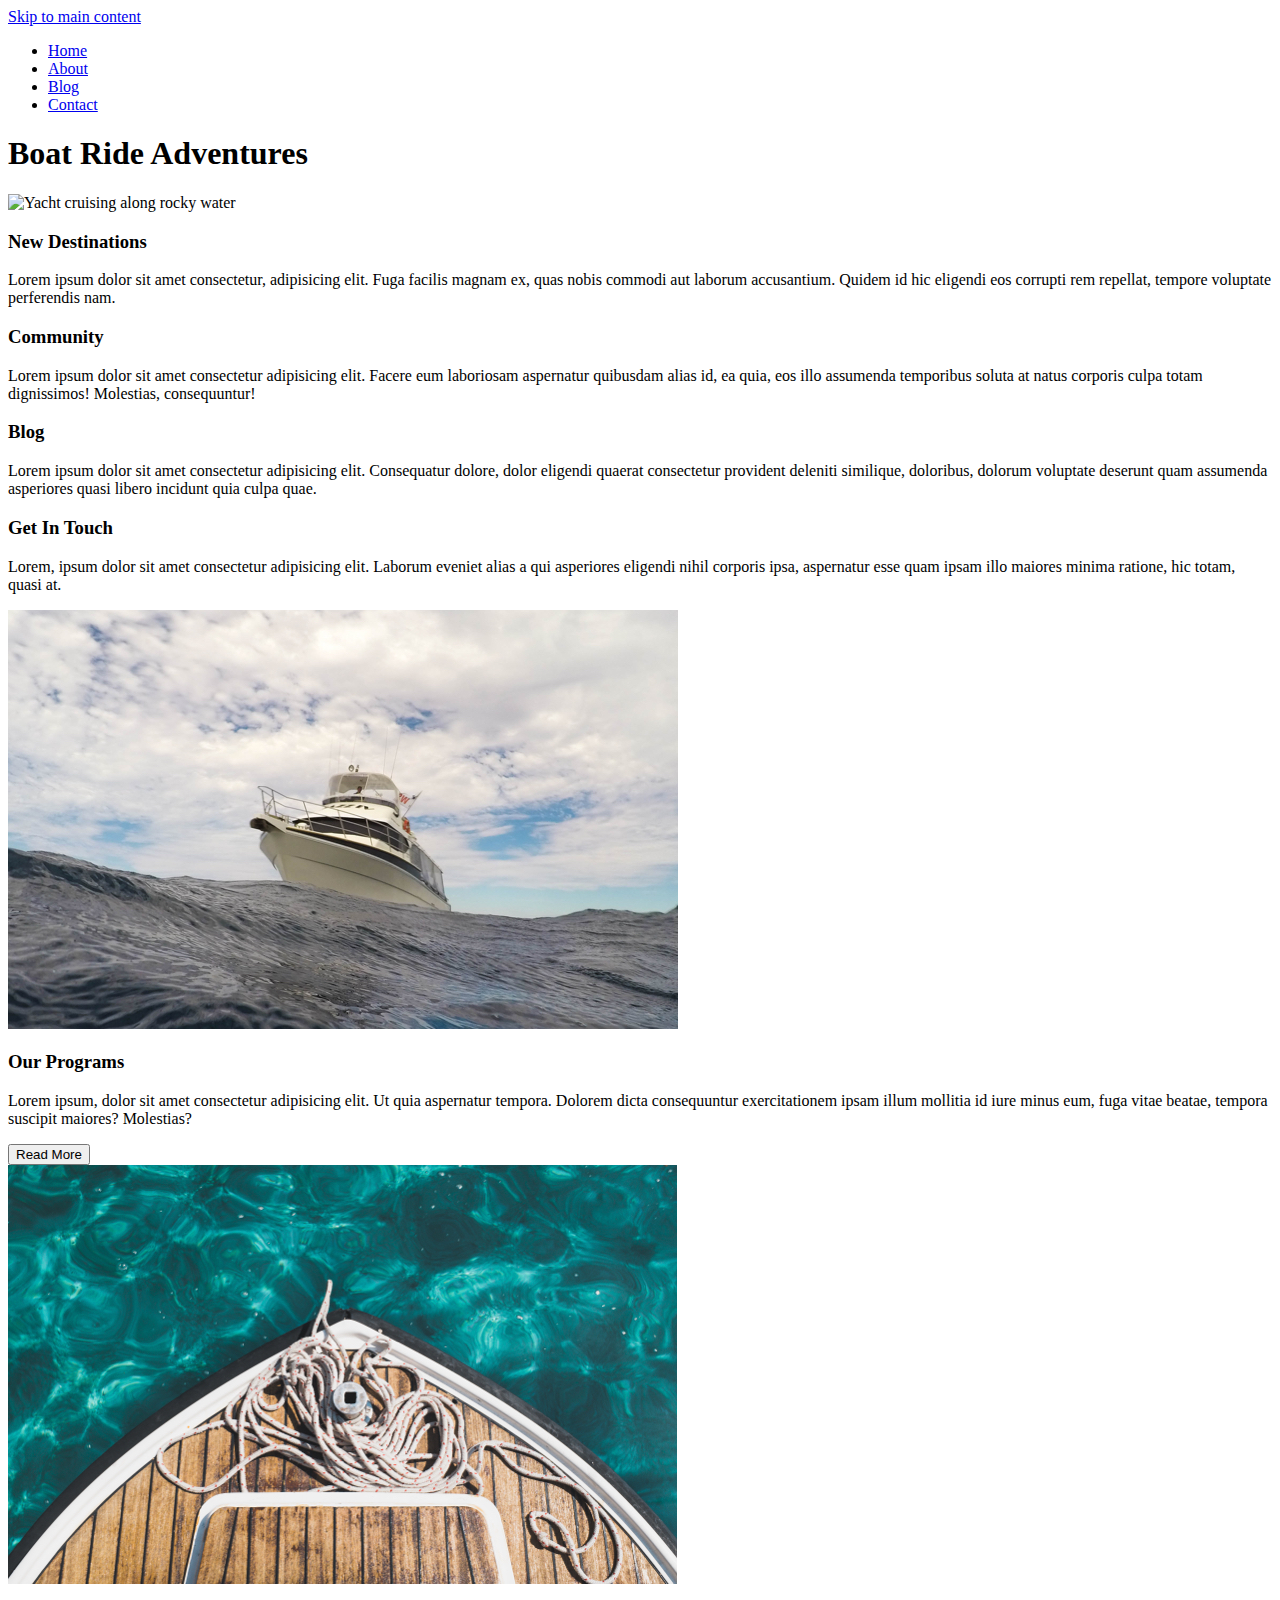
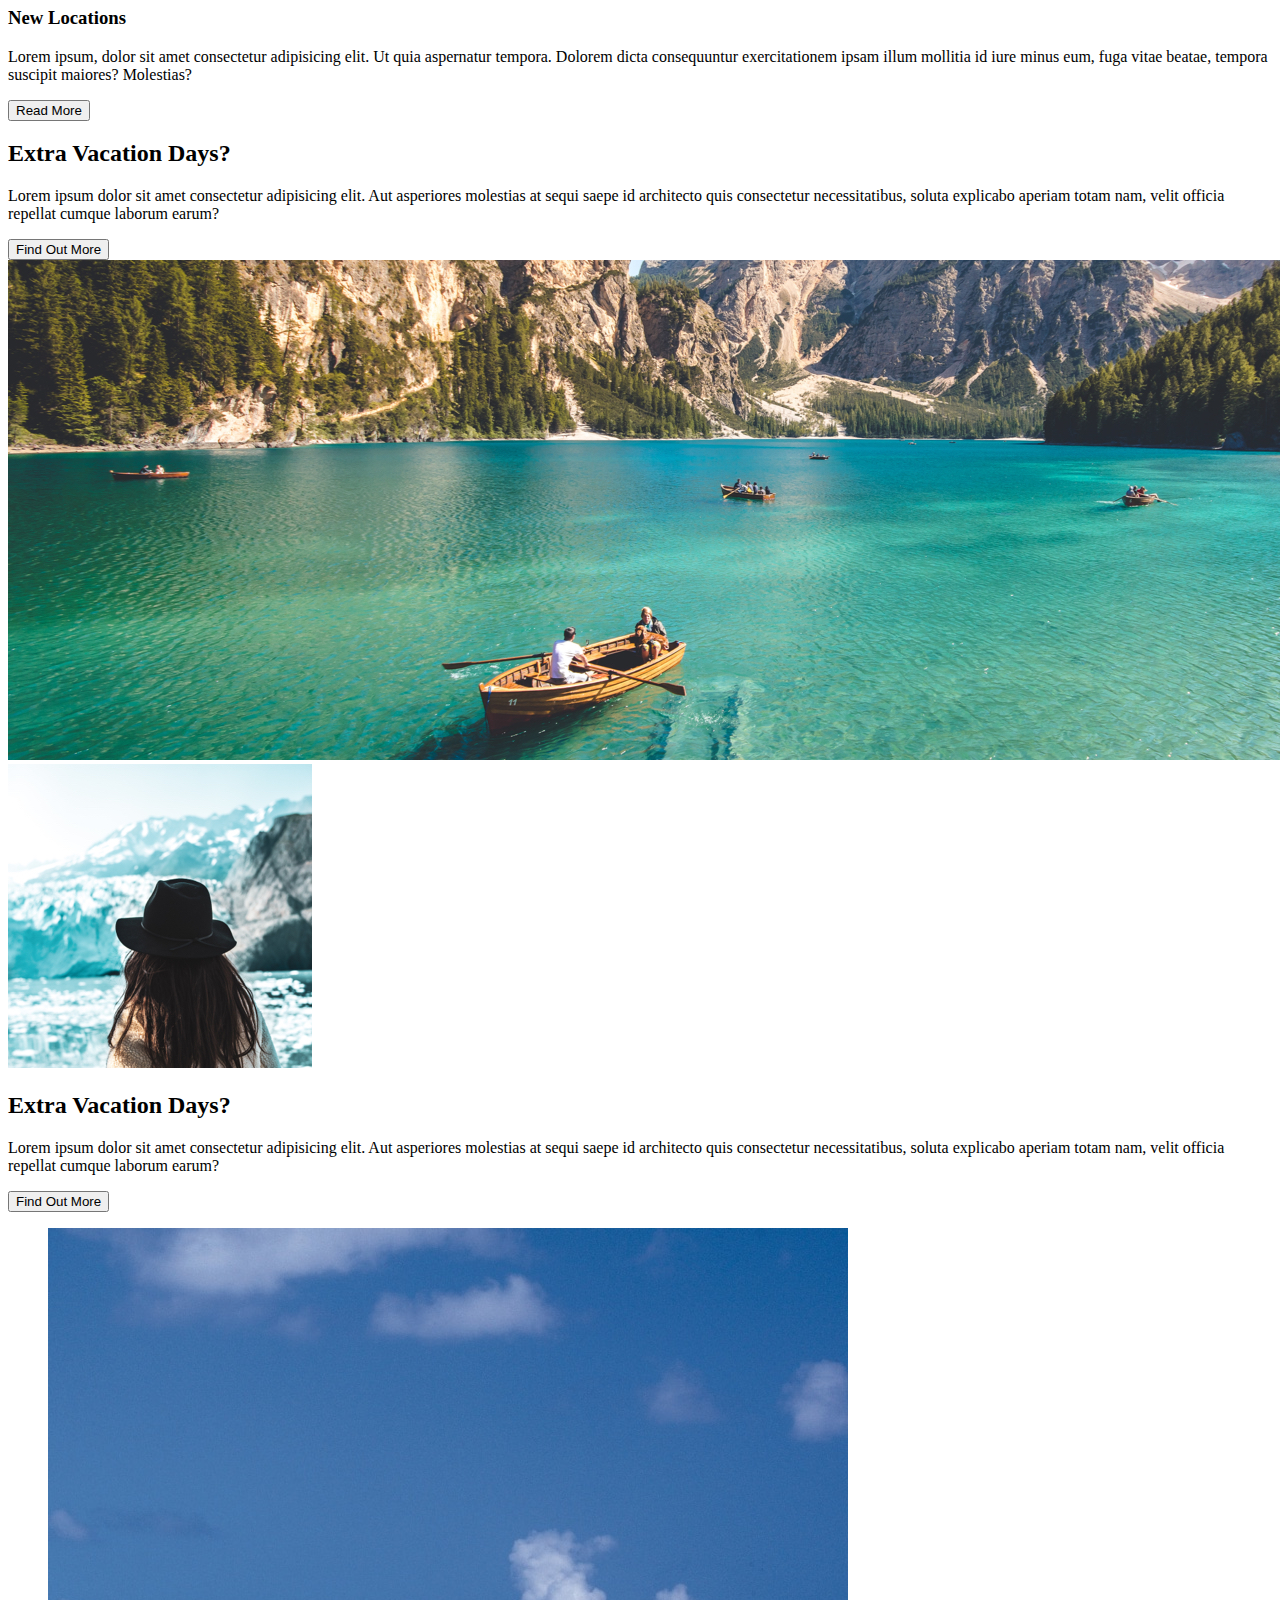
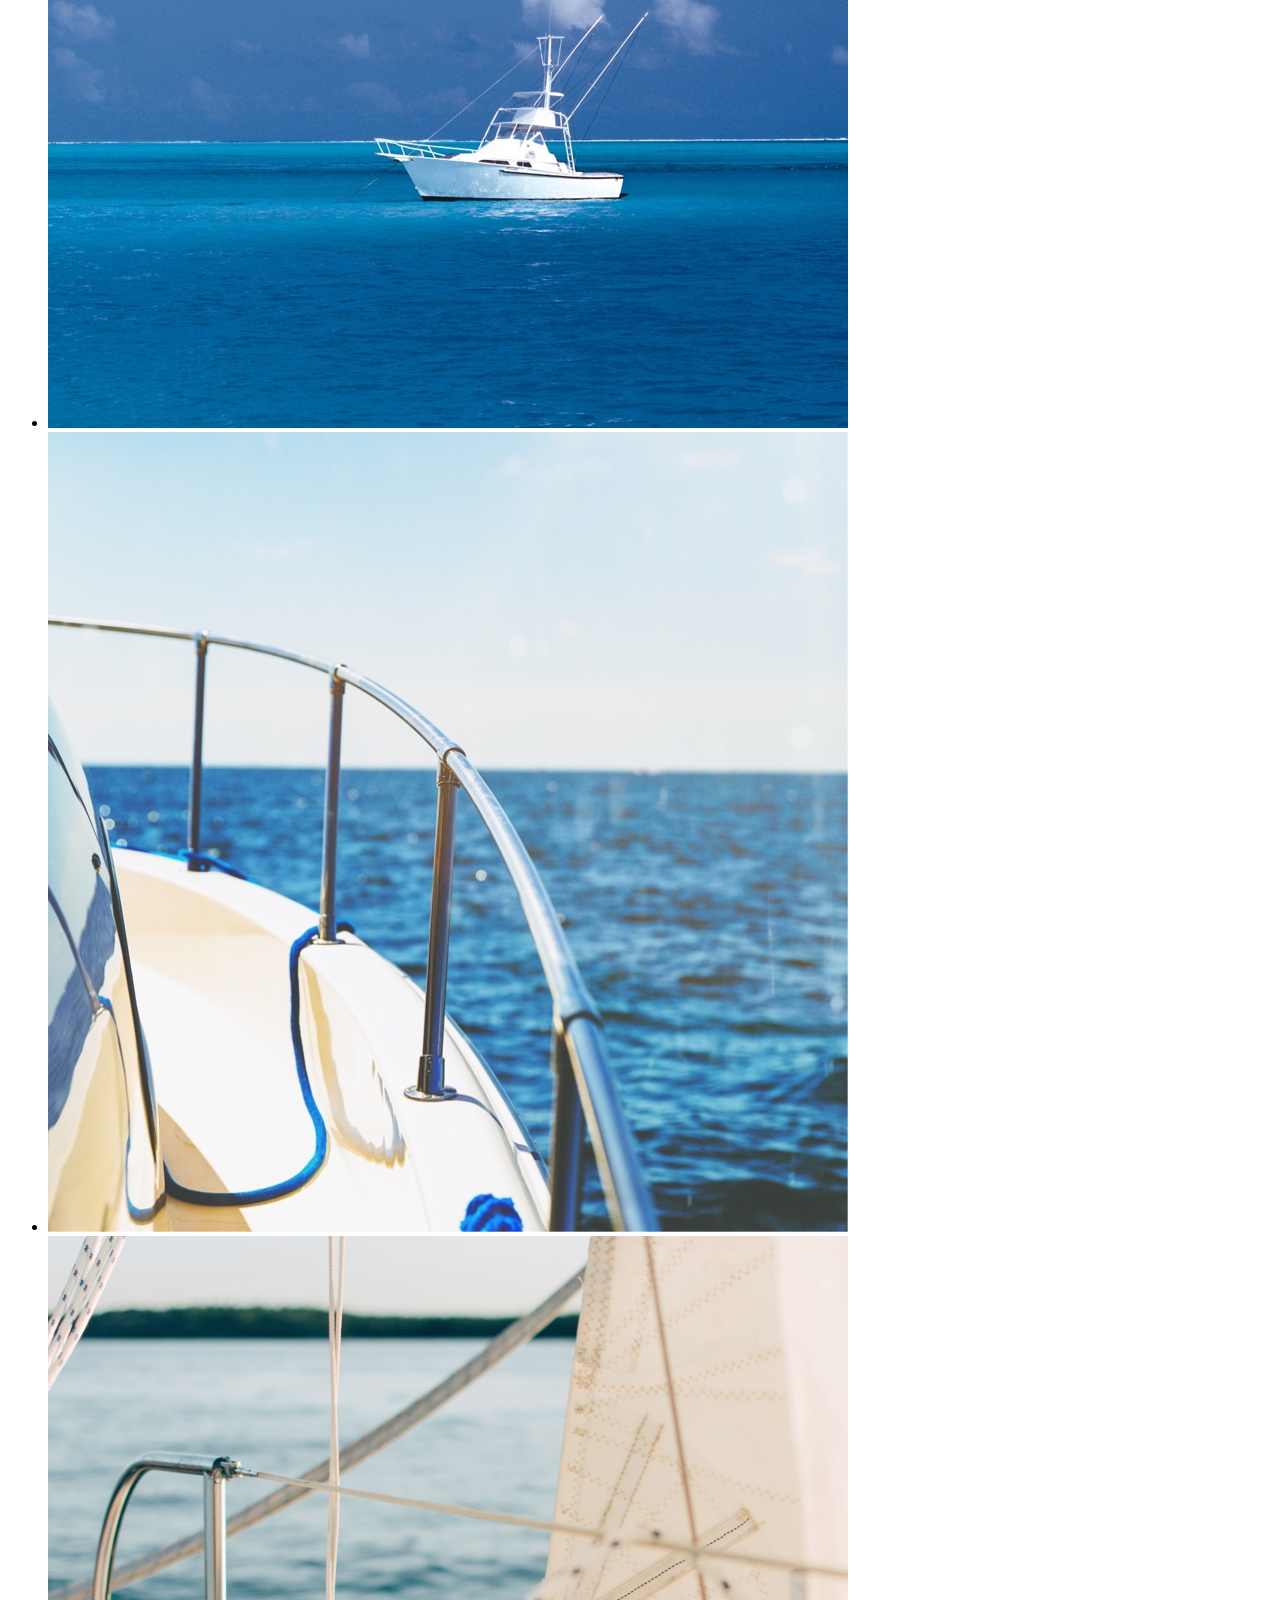
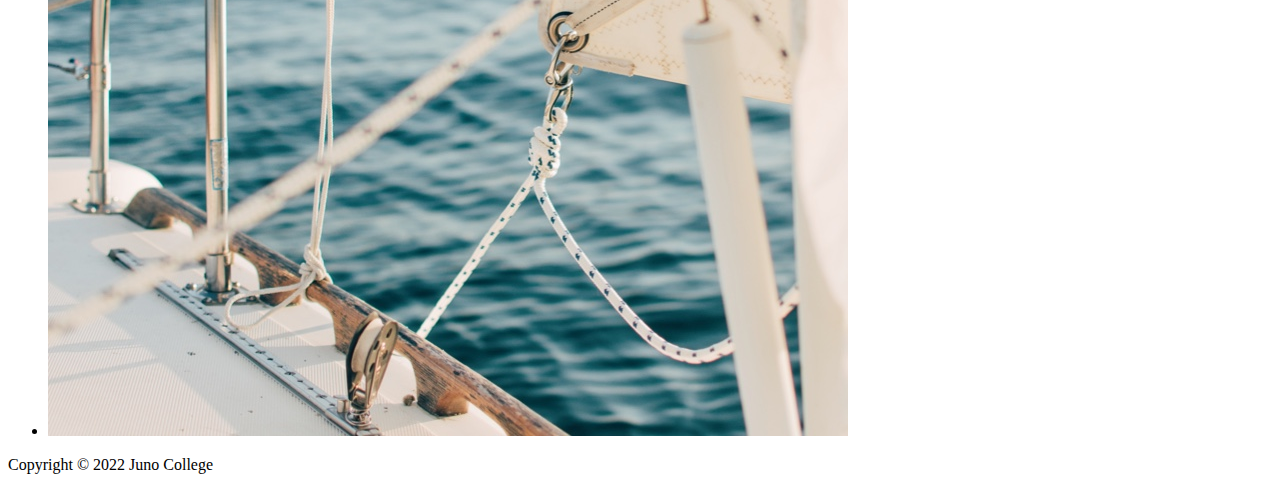
==== index.html @ 39c6e14c "filled out most of global partials" ====
<!DOCTYPE html>
<html lang="en">
<head>
    <meta charset="UTF-8">
    <meta http-equiv="X-UA-Compatible" content="IE=edge">
    <meta name="viewport" content="width=device-width, initial-scale=1.0">
    <title>Document</title>
    <link rel="stylesheet" href="styles/styles.css">
    <link rel="preconnect" href="https://fonts.googleapis.com">
    <link rel="preconnect" href="https://fonts.gstatic.com" crossorigin>
    <link href="https://fonts.googleapis.com/css2?family=IM+Fell+English:ital@0;1&family=Roboto:wght@400;700&display=swap"
        rel="stylesheet">
</head>
<body>

    <!-- Skip Link -->
    <a href="#main-content" class="skip-link">Skip to main content</a>
    
    <!-- Header Nav -->
    <header>
        <nav class="nav-bar">
            <ul>
                <li><a href="#">Home</a></li>
                <li><a href="#">About</a></li>
                <li><a href="#">Blog</a></li>
                <li><a href="#">Contact</a></li>
            </ul>
        </nav>

        <h1>Boat Ride Adventures</h1>

        <div class="yacht-img">
            <img src="./project-1-boat-ride-adventures/Boat-Ride-Adventures-final-assets/home-box-header.png"
            alt="Yacht cruising along rocky water">
        </div>
    </header>

    <main>
    <!-- Links Container -->
    <section class="links-container">
        <div class="text-container">
            <div class="text-1">
                <h3>New Destinations</h3>
                <p>Lorem ipsum dolor sit amet consectetur, adipisicing elit. Fuga facilis magnam ex, quas nobis commodi aut
                    laborum
                    accusantium. Quidem id hic eligendi eos corrupti rem repellat, tempore voluptate perferendis nam.</p>
            </div>

            <div class="text-2">
                <h3>Community</h3>
                <p>Lorem ipsum dolor sit amet consectetur adipisicing elit. Facere eum laboriosam aspernatur quibusdam alias
                    id, ea quia, eos illo assumenda temporibus soluta at natus corporis culpa totam dignissimos! Molestias,
                    consequuntur!</p>
            </div>

            <div class="text-3">
                <h3>Blog</h3>
                <p>Lorem ipsum dolor sit amet consectetur adipisicing elit. Consequatur dolore, dolor eligendi quaerat
                    consectetur provident deleniti similique, doloribus, dolorum voluptate deserunt quam assumenda
                    asperiores quasi libero incidunt quia culpa quae.</p>
            </div>

            <div class="text-4">
                <h3>Get In Touch</h3>
                <p>Lorem, ipsum dolor sit amet consectetur adipisicing elit. Laborum eveniet alias a qui asperiores eligendi
                    nihil corporis ipsa, aspernatur esse quam ipsam illo maiores minima ratione, hic totam, quasi at.</p>
            </div>

        </div> <!-- END .text-container-->
    </section> <!-- END .links-container -->

    <!-- Features Container -->
    <section class="features-container">
        <img src="./project-1-boat-ride-adventures/Boat-Ride-Adventures-final-assets/left-image.jpg" alt="Boat on water">

        <div class="programs-container">
            <h3>Our Programs</h3>
            <p>Lorem ipsum, dolor sit amet consectetur adipisicing elit. Ut quia aspernatur tempora. Dolorem dicta
                consequuntur exercitationem ipsam illum mollitia id iure minus eum, fuga vitae beatae, tempora suscipit
                maiores? Molestias?</p>
            <button>Read More</button>
        </div>

        <img src="./project-1-boat-ride-adventures/Boat-Ride-Adventures-final-assets/right-image.jpg"
        alt="Aerial view of the front of a boat on water with some rope">
        
        <div class="locations-container">
            <h3>New Locations</h3>
            <p>Lorem ipsum, dolor sit amet consectetur adipisicing elit. Ut quia aspernatur tempora. Dolorem dicta
                consequuntur
                exercitationem ipsam illum mollitia id iure minus eum, fuga vitae beatae, tempora suscipit maiores?
                Molestias?</p>
            <button>Read More</button>
        </div>
    </section> <!-- END .features-container -->

    <!-- Vacation Days/water boat -->
    <section class="vacation-container">
        <div class="text-container">
            <h2>Extra Vacation Days?</h2>
            <p>Lorem ipsum dolor sit amet consectetur adipisicing elit. Aut asperiores molestias at sequi saepe id
                architecto quis consectetur necessitatibus, soluta explicabo aperiam totam nam, velit officia repellat
                cumque laborum earum?</p>
            <button>Find Out More</button>
        </div>

        <img src="./project-1-boat-ride-adventures/Boat-Ride-Adventures-final-assets/banner.jpg"
        alt="People on rowboats on a sparkling cove">
    </section> <!-- END .vacation-container -->

    <!-- Win Trip/boat gallery -->
    <section class="win-trip-container">
        <img src="./project-1-boat-ride-adventures/Boat-Ride-Adventures-final-assets/small-box.jpg"
            alt="Person with long hair and a black hat faces the water">

        <div class="text-container">
            <h2>Extra Vacation Days?</h2>
            <p>Lorem ipsum dolor sit amet consectetur adipisicing elit. Aut asperiores molestias at sequi saepe id
                architecto quis consectetur necessitatibus, soluta explicabo aperiam totam nam, velit officia repellat
                cumque laborum earum?</p>
            <button>Find Out More</button>
        </div>

        <div class="boat-gallery">
            <ul>
                <li>
                    <img src="./project-1-boat-ride-adventures/Boat-Ride-Adventures-final-assets/home-image-3@2x.jpg"
                        alt="Boat in the middle of water">
                </li>
                <li>
                    <img src="./project-1-boat-ride-adventures/Boat-Ride-Adventures-final-assets/home-image-1@2x.jpg"
                        alt="Boat deck">
                </li>
                <li>
                    <img src="./project-1-boat-ride-adventures/Boat-Ride-Adventures-final-assets/home-image-2@2x.jpg"
                        alt="">
                </li>
            </ul>
        </div> <!-- END .boat-gallery -->
    </section> <!-- END .win-trip-container-->
    </main>
    
    <!-- Footer -->
    <footer>
        <p>Copyright &copy; 2022 Juno College</p>
    </footer>

</body>
</html>
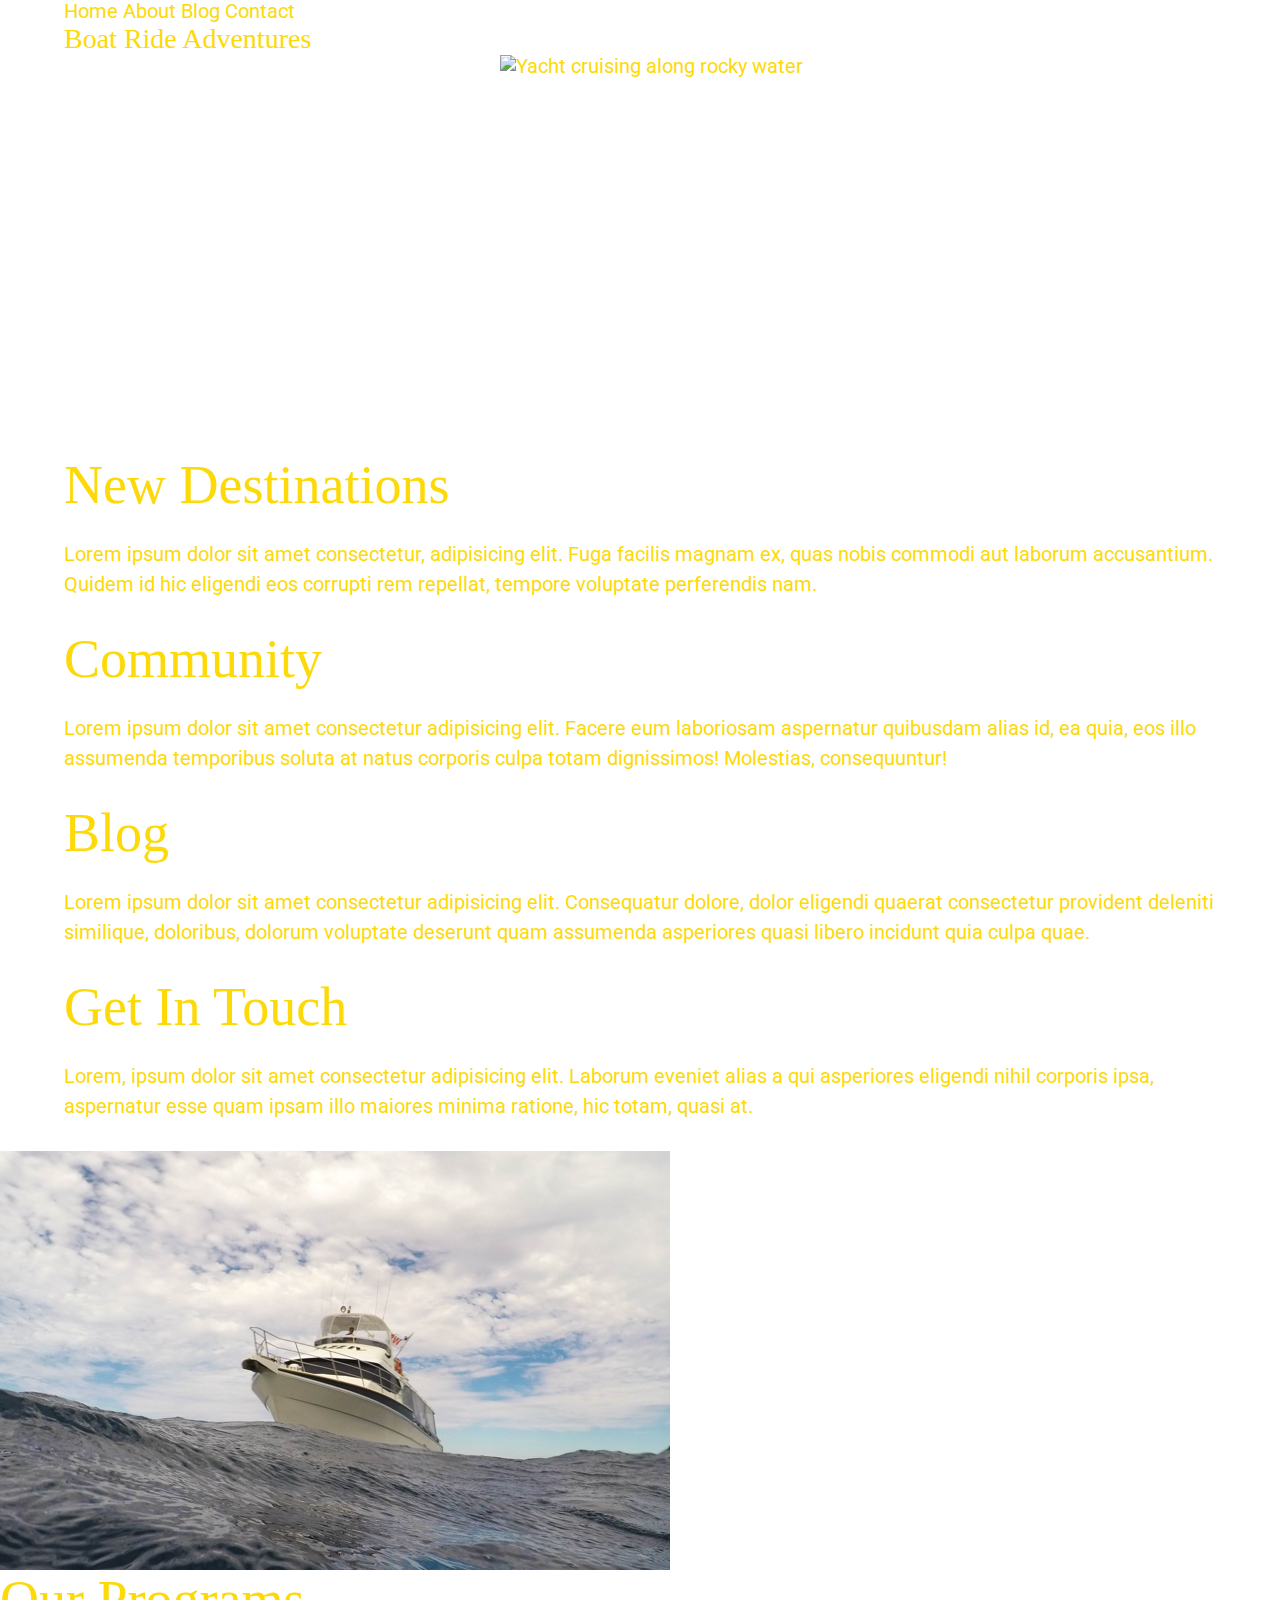
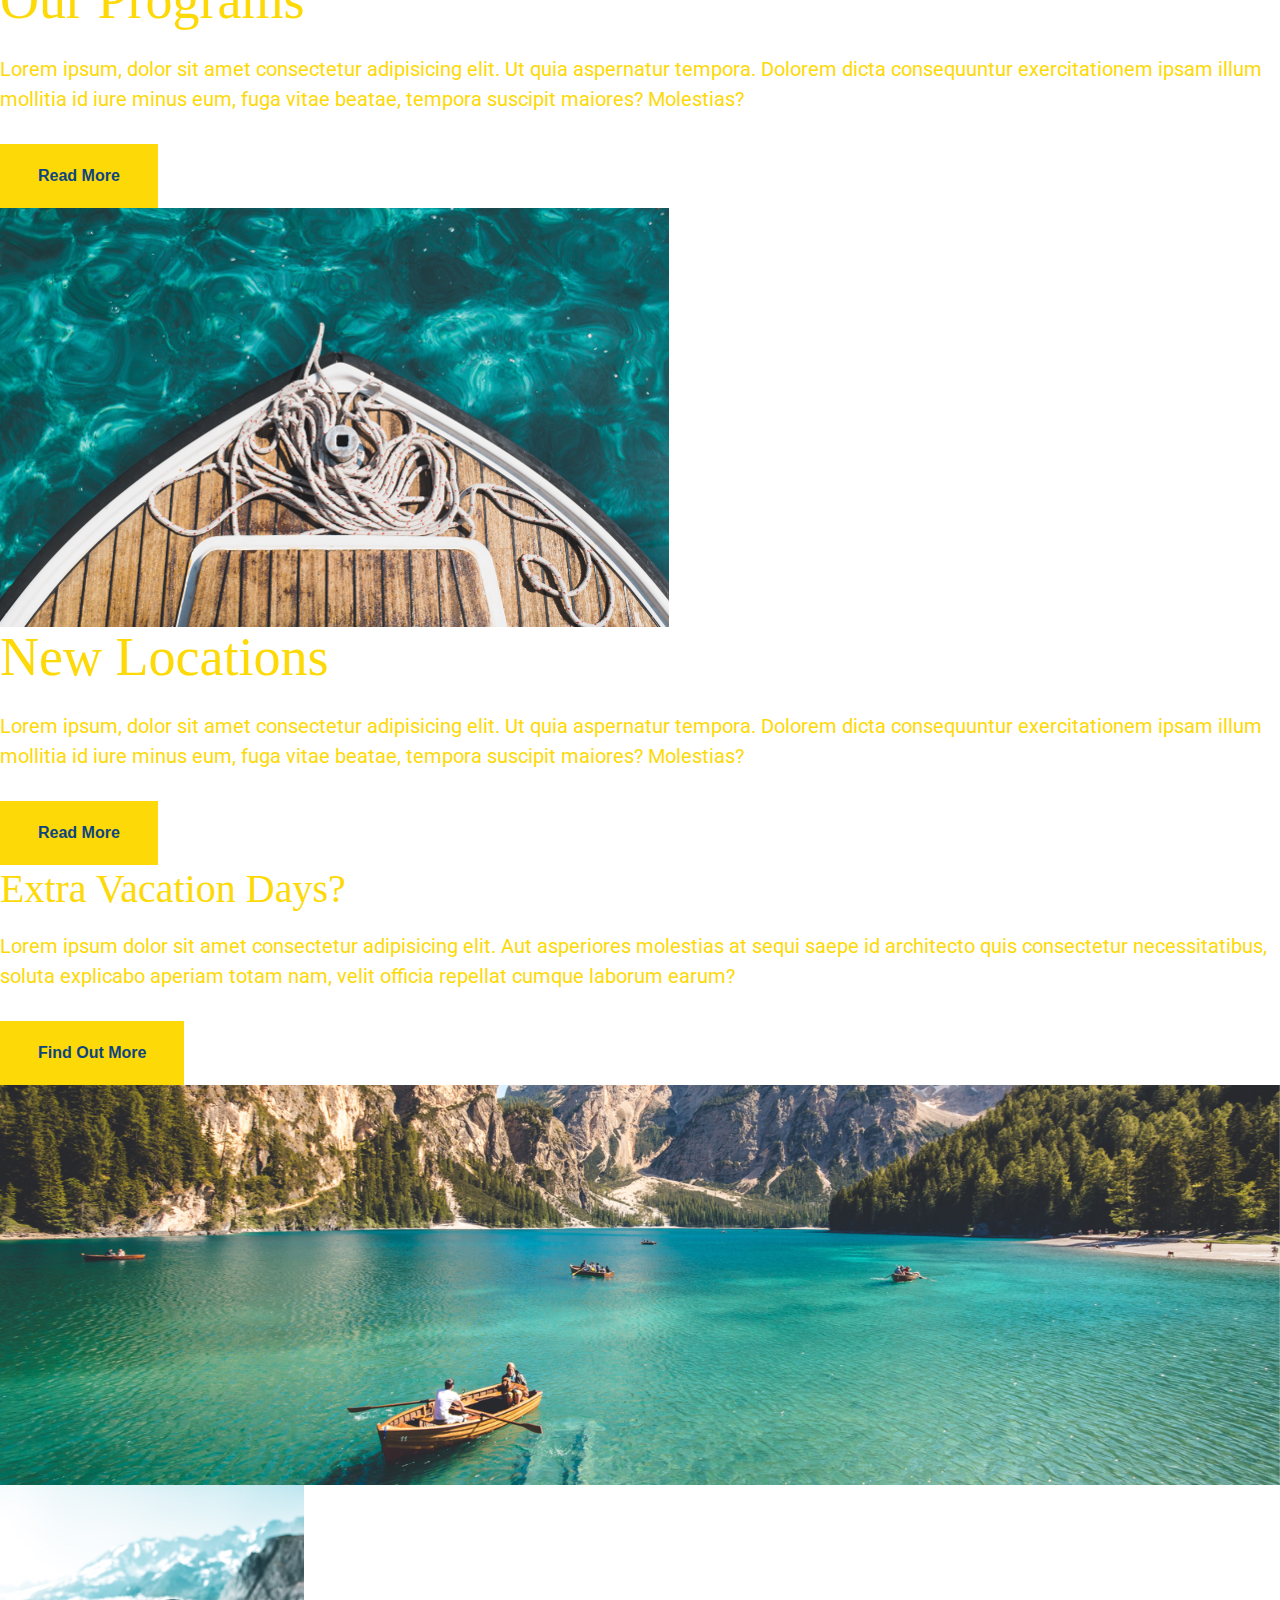
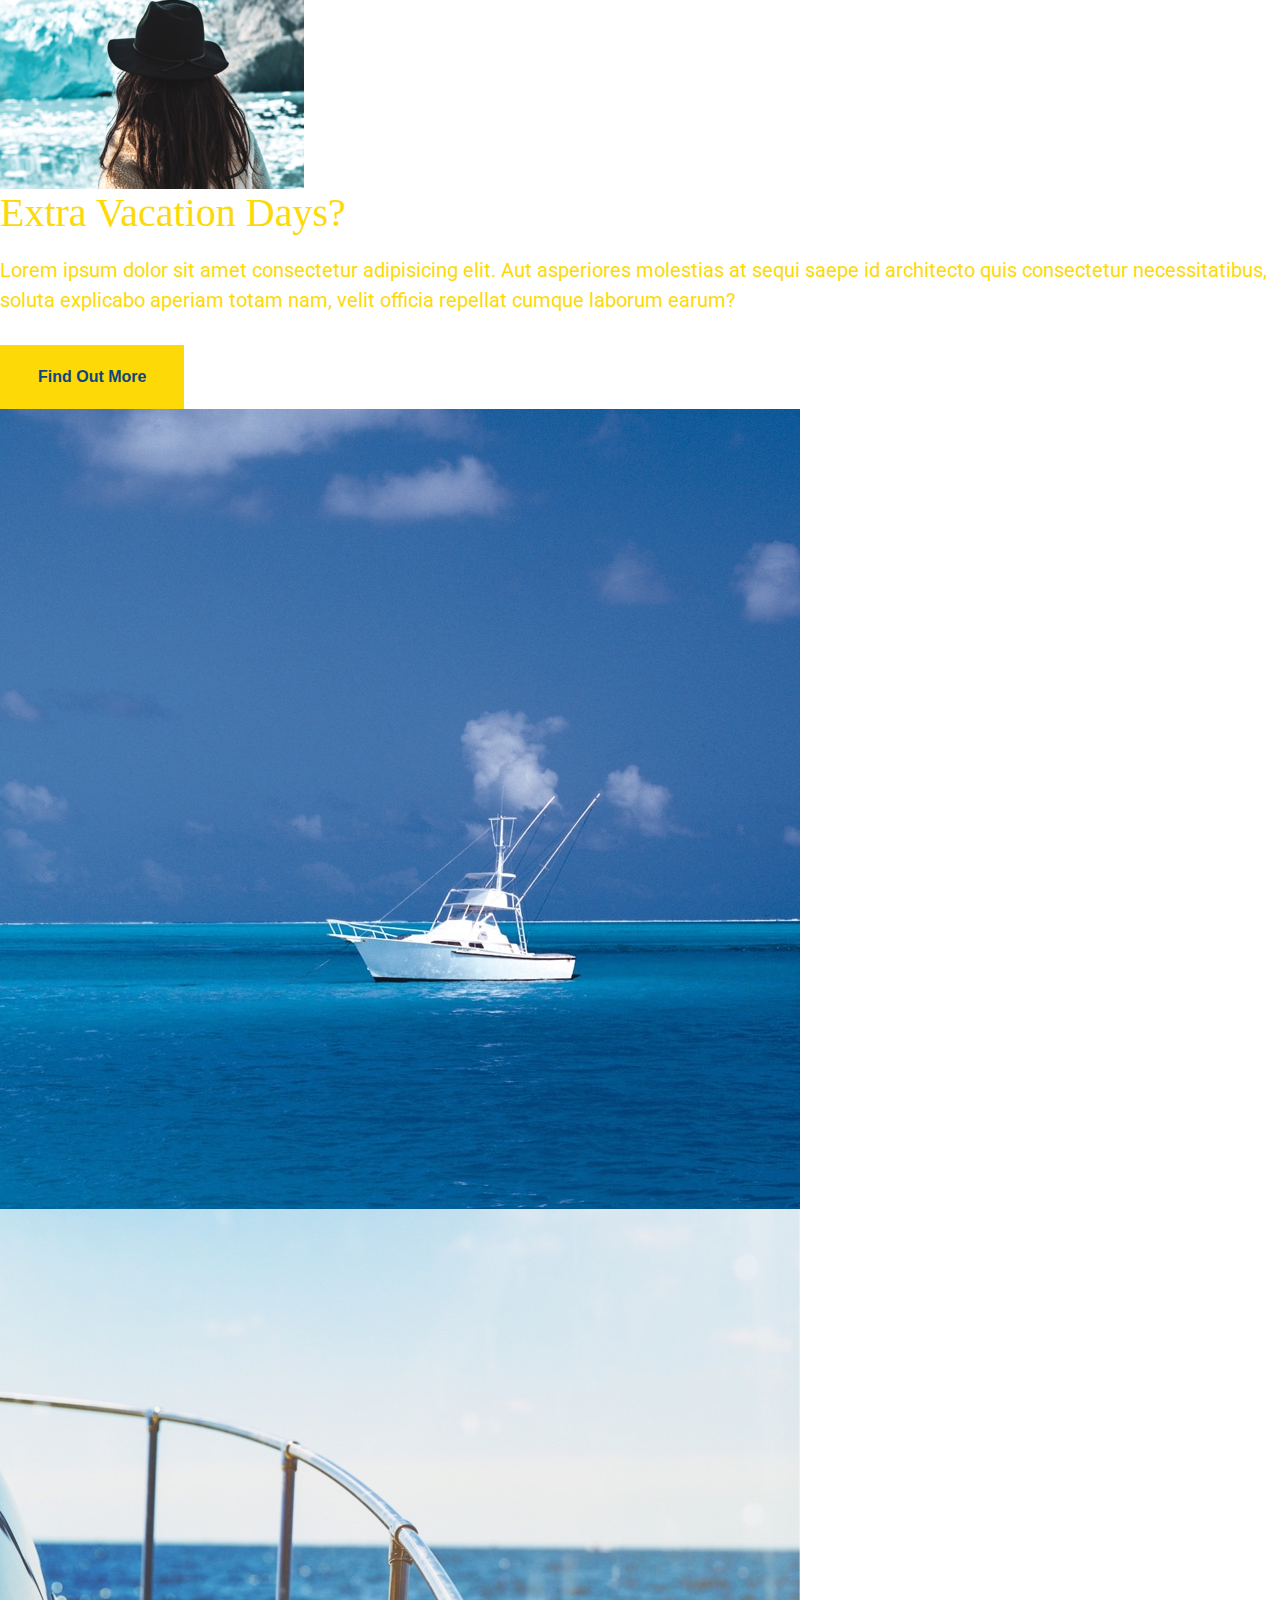
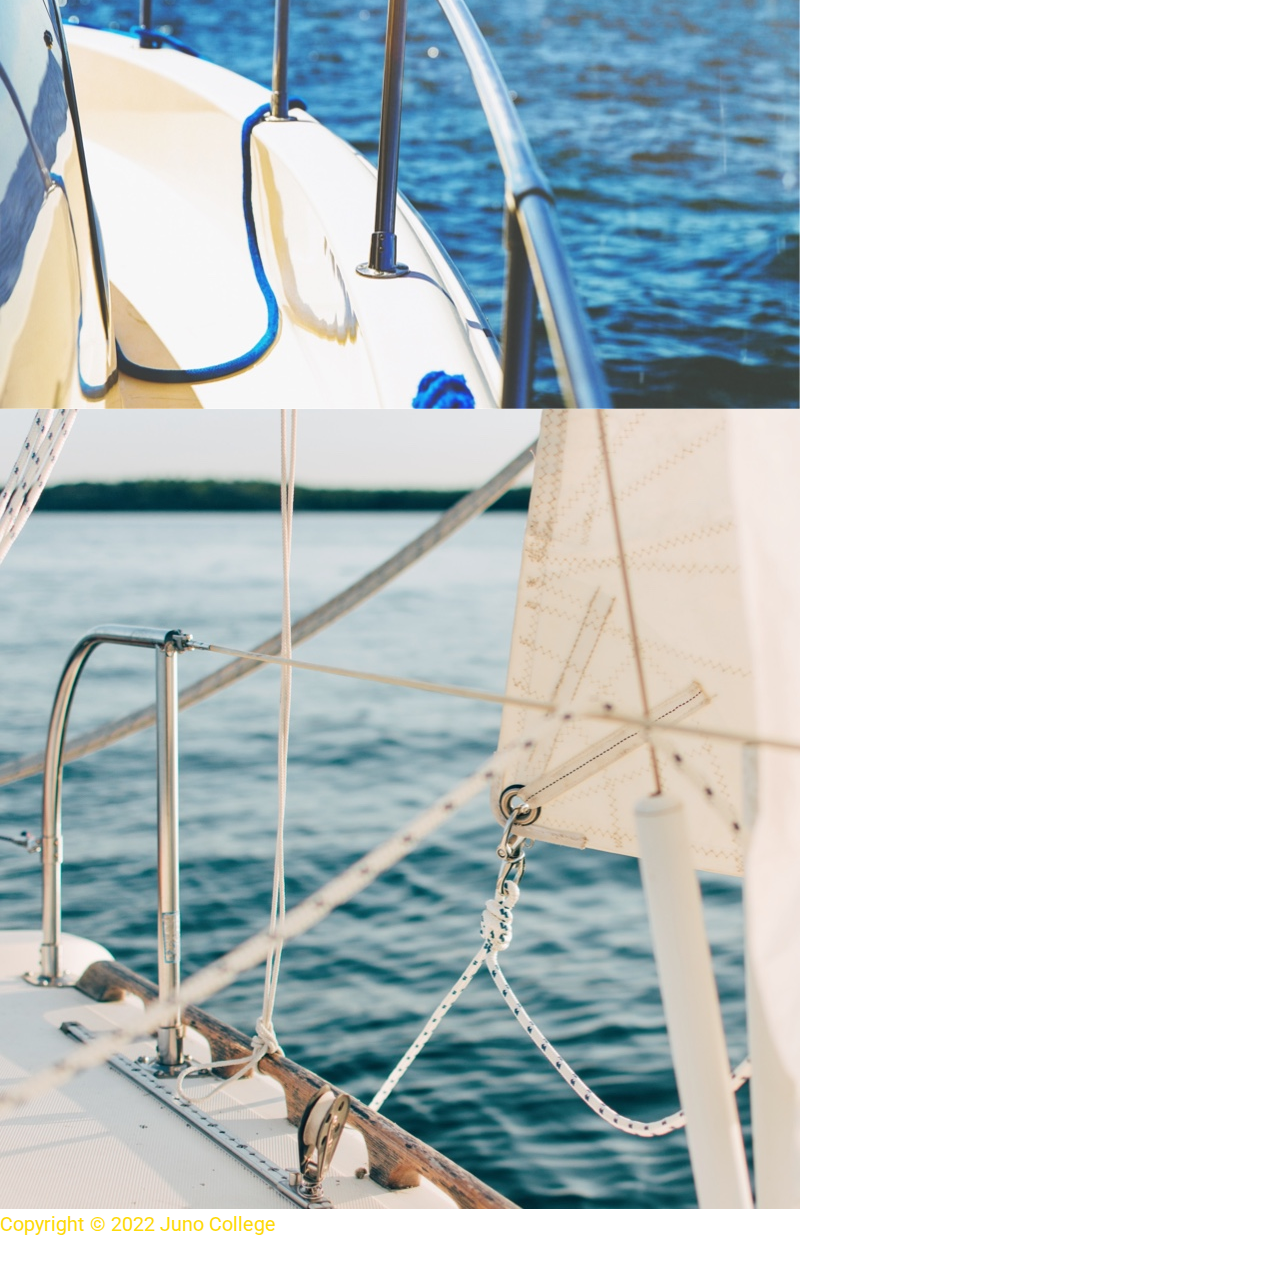
==== commit 7d566d35: "started header-nav styles" ====
--- a/index.html
+++ b/index.html
@@ -18,27 +18,25 @@
     
     <!-- Header Nav -->
     <header>
-        <nav class="nav-bar">
-            <ul>
-                <li><a href="#">Home</a></li>
-                <li><a href="#">About</a></li>
-                <li><a href="#">Blog</a></li>
-                <li><a href="#">Contact</a></li>
-            </ul>
-        </nav>
-
-        <h1>Boat Ride Adventures</h1>
-
-        <div class="yacht-img">
-            <img src="./project-1-boat-ride-adventures/Boat-Ride-Adventures-final-assets/home-box-header.png"
-            alt="Yacht cruising along rocky water">
-        </div>
+        <div class="header-flex wrapper">
+            <nav class="nav-bar-flex">
+                <ul>
+                    <li><a href="#">Home</a></li>
+                    <li><a href="#">About</a></li>
+                    <li><a href="#">Blog</a></li>
+                    <li><a href="#">Contact</a></li>
+                </ul>
+            </nav> <!-- END .nav-bar-flex -->
+            
+            <h1>Boat Ride Adventures</h1>
+        </div> <!-- END .header-flex .wrapper -->
+            <img src="./assets/home-box-header.png" alt="Yacht cruising along rocky water">
     </header>
 
     <main>
     <!-- Links Container -->
     <section class="links-container">
-        <div class="text-container">
+        <div class="text-container wrapper">
             <div class="text-1">
                 <h3>New Destinations</h3>
                 <p>Lorem ipsum dolor sit amet consectetur, adipisicing elit. Fuga facilis magnam ex, quas nobis commodi aut
@@ -71,7 +69,7 @@
 
     <!-- Features Container -->
     <section class="features-container">
-        <img src="./project-1-boat-ride-adventures/Boat-Ride-Adventures-final-assets/left-image.jpg" alt="Boat on water">
+        <img src="./assets/left-image.jpg" alt="Boat on water">
 
         <div class="programs-container">
             <h3>Our Programs</h3>
@@ -81,7 +79,7 @@
             <button>Read More</button>
         </div>
 
-        <img src="./project-1-boat-ride-adventures/Boat-Ride-Adventures-final-assets/right-image.jpg"
+        <img src="./assets/right-image.jpg"
         alt="Aerial view of the front of a boat on water with some rope">
         
         <div class="locations-container">
@@ -104,13 +102,13 @@
             <button>Find Out More</button>
         </div>
 
-        <img src="./project-1-boat-ride-adventures/Boat-Ride-Adventures-final-assets/banner.jpg"
+        <img src="./assets/banner.jpg"
         alt="People on rowboats on a sparkling cove">
     </section> <!-- END .vacation-container -->
 
     <!-- Win Trip/boat gallery -->
     <section class="win-trip-container">
-        <img src="./project-1-boat-ride-adventures/Boat-Ride-Adventures-final-assets/small-box.jpg"
+        <img src="./assets/small-box.jpg"
             alt="Person with long hair and a black hat faces the water">
 
         <div class="text-container">
@@ -124,15 +122,15 @@
         <div class="boat-gallery">
             <ul>
                 <li>
-                    <img src="./project-1-boat-ride-adventures/Boat-Ride-Adventures-final-assets/home-image-3@2x.jpg"
+                    <img src="./assets/home-image-3@2x.jpg"
                         alt="Boat in the middle of water">
                 </li>
                 <li>
-                    <img src="./project-1-boat-ride-adventures/Boat-Ride-Adventures-final-assets/home-image-1@2x.jpg"
+                    <img src="./assets/home-image-1@2x.jpg"
                         alt="Boat deck">
                 </li>
                 <li>
-                    <img src="./project-1-boat-ride-adventures/Boat-Ride-Adventures-final-assets/home-image-2@2x.jpg"
+                    <img src="./assets/home-image-2@2x.jpg"
                         alt="">
                 </li>
             </ul>
--- a/styles/styles.css
+++ b/styles/styles.css
@@ -0,0 +1,505 @@
+html {
+  line-height: 1.15;
+  -ms-text-size-adjust: 100%;
+  -webkit-text-size-adjust: 100%;
+}
+
+body {
+  margin: 0;
+}
+
+article,
+aside,
+footer,
+header,
+nav,
+section {
+  display: block;
+}
+
+h1 {
+  font-size: 2em;
+  margin: 0.67em 0;
+}
+
+figcaption,
+figure,
+main {
+  display: block;
+}
+
+figure {
+  margin: 1em 40px;
+}
+
+hr {
+  -webkit-box-sizing: content-box;
+          box-sizing: content-box;
+  height: 0;
+  overflow: visible;
+}
+
+pre {
+  font-family: monospace, monospace;
+  font-size: 1em;
+}
+
+a {
+  background-color: transparent;
+  -webkit-text-decoration-skip: objects;
+}
+
+abbr[title] {
+  border-bottom: none;
+  text-decoration: underline;
+  -webkit-text-decoration: underline dotted;
+          text-decoration: underline dotted;
+}
+
+b,
+strong {
+  font-weight: inherit;
+}
+
+b,
+strong {
+  font-weight: bolder;
+}
+
+code,
+kbd,
+samp {
+  font-family: monospace, monospace;
+  font-size: 1em;
+}
+
+dfn {
+  font-style: italic;
+}
+
+mark {
+  background-color: #ff0;
+  color: #000;
+}
+
+small {
+  font-size: 80%;
+}
+
+sub,
+sup {
+  font-size: 75%;
+  line-height: 0;
+  position: relative;
+  vertical-align: baseline;
+}
+
+sub {
+  bottom: -0.25em;
+}
+
+sup {
+  top: -0.5em;
+}
+
+audio,
+video {
+  display: inline-block;
+}
+
+audio:not([controls]) {
+  display: none;
+  height: 0;
+}
+
+img {
+  border-style: none;
+}
+
+svg:not(:root) {
+  overflow: hidden;
+}
+
+button,
+input,
+optgroup,
+select,
+textarea {
+  font-family: sans-serif;
+  font-size: 100%;
+  line-height: 1.15;
+  margin: 0;
+}
+
+button,
+input {
+  overflow: visible;
+}
+
+button,
+select {
+  text-transform: none;
+}
+
+button,
+html [type=button],
+[type=reset],
+[type=submit] {
+  -webkit-appearance: button;
+}
+
+button::-moz-focus-inner,
+[type=button]::-moz-focus-inner,
+[type=reset]::-moz-focus-inner,
+[type=submit]::-moz-focus-inner {
+  border-style: none;
+  padding: 0;
+}
+
+button:-moz-focusring,
+[type=button]:-moz-focusring,
+[type=reset]:-moz-focusring,
+[type=submit]:-moz-focusring {
+  outline: 1px dotted ButtonText;
+}
+
+fieldset {
+  padding: 0.35em 0.75em 0.625em;
+}
+
+legend {
+  -webkit-box-sizing: border-box;
+          box-sizing: border-box;
+  color: inherit;
+  display: table;
+  max-width: 100%;
+  padding: 0;
+  white-space: normal;
+}
+
+progress {
+  display: inline-block;
+  vertical-align: baseline;
+}
+
+textarea {
+  overflow: auto;
+}
+
+[type=checkbox],
+[type=radio] {
+  -webkit-box-sizing: border-box;
+          box-sizing: border-box;
+  padding: 0;
+}
+
+[type=number]::-webkit-inner-spin-button,
+[type=number]::-webkit-outer-spin-button {
+  height: auto;
+}
+
+[type=search] {
+  -webkit-appearance: textfield;
+  outline-offset: -2px;
+}
+
+[type=search]::-webkit-search-cancel-button,
+[type=search]::-webkit-search-decoration {
+  -webkit-appearance: none;
+}
+
+::-webkit-file-upload-button {
+  -webkit-appearance: button;
+  font: inherit;
+}
+
+details,
+menu {
+  display: block;
+}
+
+summary {
+  display: list-item;
+}
+
+canvas {
+  display: inline-block;
+}
+
+template {
+  display: none;
+}
+
+[hidden] {
+  display: none;
+}
+
+.clearfix:after {
+  visibility: hidden;
+  display: block;
+  font-size: 0;
+  content: "";
+  clear: both;
+  height: 0;
+}
+
+html {
+  -webkit-box-sizing: border-box;
+  box-sizing: border-box;
+}
+
+*,
+*:before,
+*:after {
+  -webkit-box-sizing: inherit;
+          box-sizing: inherit;
+}
+
+.sr-only {
+  position: absolute;
+  width: 1px;
+  height: 1px;
+  margin: -1px;
+  border: 0;
+  padding: 0;
+  white-space: nowrap;
+  -webkit-clip-path: inset(100%);
+          clip-path: inset(100%);
+  clip: rect(0 0 0 0);
+  overflow: hidden;
+}
+
+.skip-link {
+  position: absolute;
+  left: -1000px;
+  z-index: 10;
+  background: #fff;
+  color: black;
+  font-size: 1rem;
+  padding: 10px 0;
+}
+
+.skip-link:focus {
+  left: 0;
+  right: 0;
+  text-align: center;
+}
+
+@font-face {
+  font-family: "Jakarta Sans";
+  src: url("../fonts/PlusJakarta_Sans-2.5/webfonts/PlusJakartaSans-Regular.woff"), url("../fonts/PlusJakarta_Sans-2.5/static/PlusJakartaSans-Regular.ttf"), url("../fonts/PlusJakarta_Sans-2.5/webfonts/PlusJakartaSans-Regular.woff2");
+  font-weight: normal;
+}
+@font-face {
+  font-family: "Jakarta Sans";
+  src: url("../fonts/PlusJakarta_Sans-2.5/webfonts/PlusJakartaSans-Bold.woff"), url(../fonts/PlusJakarta_Sans-2.5/webfonts/PlusJakartaSans-Bold.woff2), url(../fonts/PlusJakarta_Sans-2.5/static/PlusJakartaSans-Bold.ttf);
+  font-weight: bold;
+}
+@font-face {
+  font-family: "Young Serif";
+  src: url("../fonts/youngserif/YoungSerif-Regular.otf");
+}
+html {
+  /* if we set our root element font-size to 125%, then 1 rem = 20px */
+  font-size: 125%;
+}
+
+body {
+  font-family: "Roboto";
+  font-size: 1rem;
+  color: #FDD908;
+}
+
+h1,
+h2,
+h3,
+h4,
+blockquote {
+  font-family: "IM_Fell_English_";
+  font-weight: normal;
+  color: #FDD908;
+  margin: 0;
+}
+
+h1 {
+  font-size: 1.4rem;
+}
+
+h2 {
+  font-size: 2rem;
+  line-height: 2.4rem;
+  margin-bottom: 18px;
+}
+
+h3 {
+  font-size: 2.7rem;
+  line-height: 3rem;
+  margin-bottom: 24px;
+}
+
+h4 {
+  font-size: 1.7rem;
+  line-height: 2rem;
+  margin-bottom: 18px;
+}
+
+h5 {
+  font-size: 0.7rem;
+  font-weight: bold;
+  line-height: 1.2rem;
+  letter-spacing: 0.1rem;
+  text-transform: uppercase;
+  margin: 0 0 24px 0;
+}
+
+p {
+  line-height: 1.5rem;
+  margin: 0 0 30px 0;
+}
+p.smallCopy {
+  font-size: 0.6rem;
+  line-height: 1.2rem;
+  font-weight: bold;
+  margin: 0;
+}
+
+ul,
+li,
+a,
+input {
+  padding: 0;
+  margin: 0;
+}
+
+ul {
+  list-style: none;
+}
+
+a {
+  text-decoration: none;
+  color: inherit;
+  cursor: pointer;
+  -webkit-transition: 0.3s;
+  transition: 0.3s;
+}
+
+.wrapper {
+  width: 90%;
+  margin: 0 auto;
+  max-width: 1260px;
+}
+
+header {
+  background-image: url("../assets/home-header.jpg");
+}
+
+button {
+  color: #0D457F;
+  background-color: #FDD908;
+  padding: 18px 36px;
+  border: 2px solid #FDD908;
+  font-size: 0.8rem;
+  font-weight: bold;
+  line-height: 1.2rem;
+  text-align: center;
+  cursor: pointer;
+  -webkit-transition: 0.3s;
+  transition: 0.3s;
+  /* style the button in the main nav menu to look just like an icon */
+}
+button:hover {
+  background-color: #FDD908;
+}
+button:focus {
+  background-color: #FDD908;
+  color: #FFFFFF;
+}
+button.secondary {
+  background-color: #FDD908;
+  border-color: #FFFFFF;
+  color: #FFFFFF;
+  padding: 8px 12px;
+}
+button.secondary:hover {
+  background-color: #FFFFFF;
+  color: #FDD908;
+}
+button.secondary:focus {
+  background-color: #FFFFFF;
+  color: #FDD908;
+}
+button.solid {
+  color: #FFFFFF;
+  background-color: #FDD908;
+}
+button.solid:hover {
+  color: #FDD908;
+  background-color: #FFFFFF;
+}
+button.menu-icon {
+  display: inherit;
+  padding: 0;
+  border: none;
+}
+button.menu-icon:hover {
+  background-color: transparent;
+}
+button.menu-icon:focus {
+  background-color: transparent;
+}
+
+a.button {
+  color: #FDD908;
+  background-color: transparent;
+  padding: 18px 36px;
+  border: 2px solid #FDD908;
+  font-size: 0.8rem;
+  font-weight: bold;
+  line-height: 1.2rem;
+  text-align: center;
+  -webkit-transition: 0.3s;
+  transition: 0.3s;
+}
+a.button:hover {
+  background-color: #FDD908;
+  color: #FFFFFF;
+}
+a.button:focus {
+  background-color: #FDD908;
+  color: #FFFFFF;
+}
+
+img {
+  max-width: 100%;
+  display: block;
+}
+
+header {
+  background: #FFFFFF;
+}
+header .header-flex {
+  display: -webkit-box;
+  display: -ms-flexbox;
+  display: flex;
+  -webkit-box-orient: vertical;
+  -webkit-box-direction: normal;
+      -ms-flex-direction: column;
+          flex-direction: column;
+  -webkit-box-pack: justify;
+      -ms-flex-pack: justify;
+          justify-content: space-between;
+}
+header .header-flex .nav-bar-flex {
+  display: -webkit-box;
+  display: -ms-flexbox;
+  display: flex;
+}
+header .header-flex .nav-bar-flex li {
+  display: inline-block;
+}
+header img {
+  width: 500px;
+  height: 400px;
+  position: relative;
+  right: -500px;
+}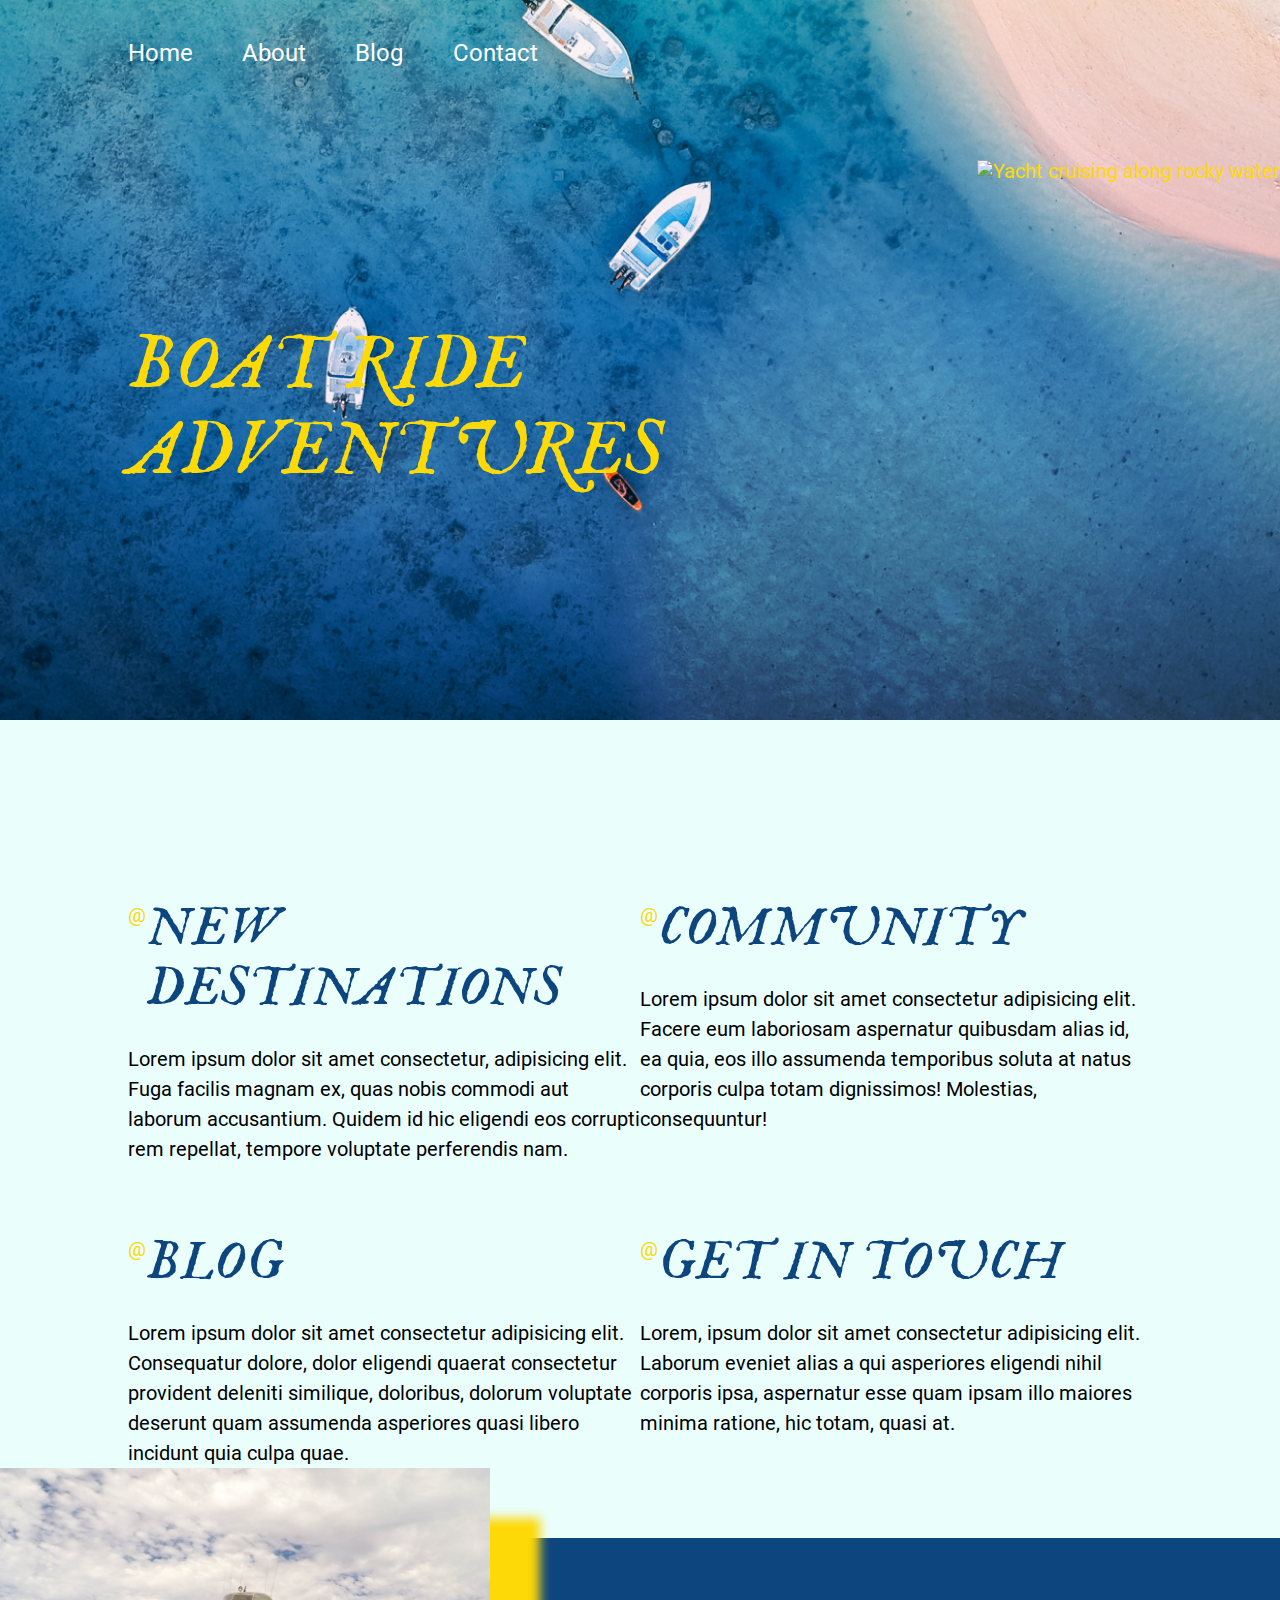
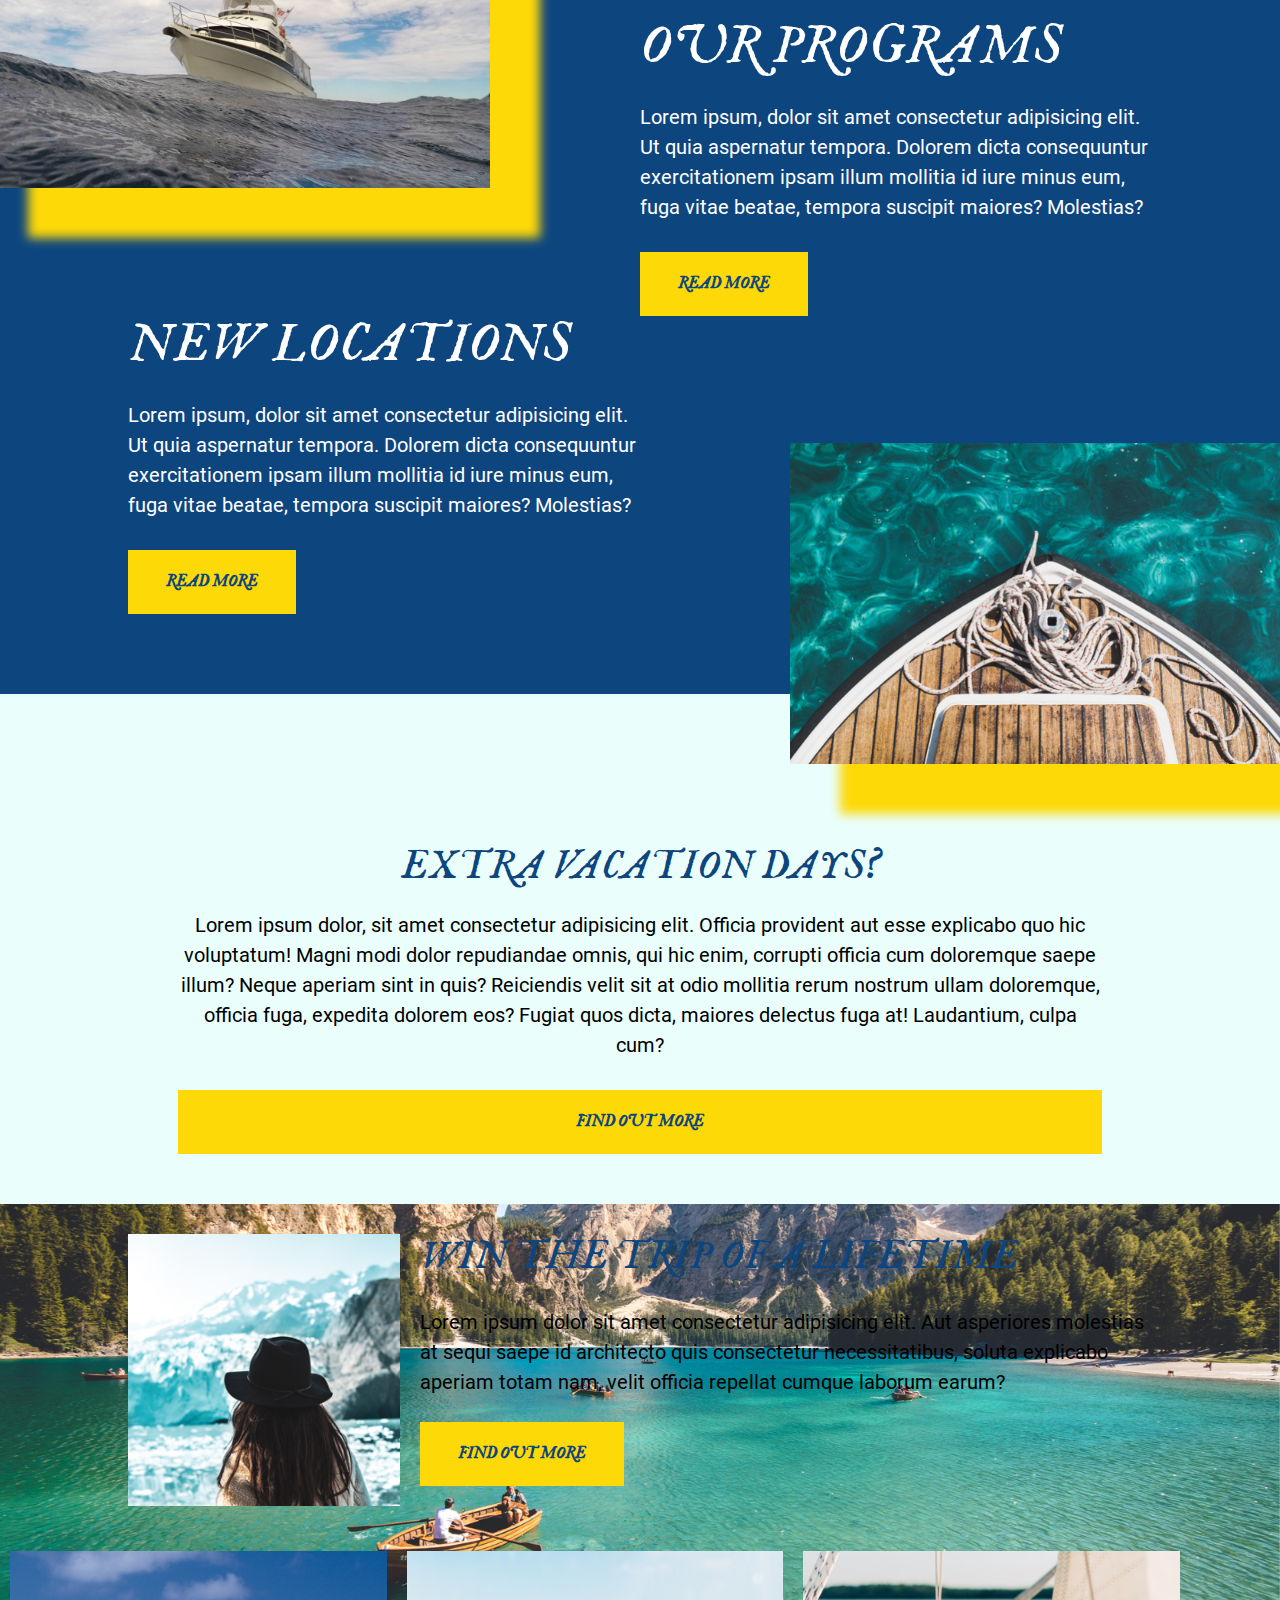
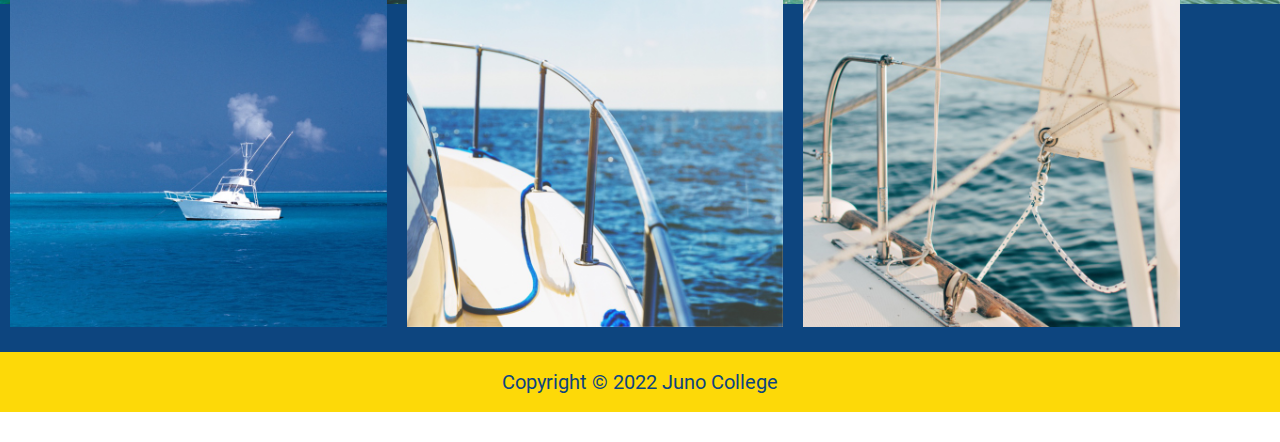
==== commit 4958662c: "worked on CSS home styles and added media query file" ====
--- a/index.html
+++ b/index.html
@@ -28,115 +28,137 @@
                 </ul>
             </nav> <!-- END .nav-bar-flex -->
             
-            <h1>Boat Ride Adventures</h1>
-        </div> <!-- END .header-flex .wrapper -->
-            <img src="./assets/home-box-header.png" alt="Yacht cruising along rocky water">
+            <h1>Boat Ride <span>Adventures</span></h1>
+        </div> <!-- END .header-flex .wrapper -->    
+        
     </header>
 
+    <!-- MAIN SECTION -->
     <main>
+        <div class="yacht-img">
+            <img src="./assets/home-box-header.png" alt="Yacht cruising along rocky water">
+        </div>
     <!-- Links Container -->
     <section class="links-container">
-        <div class="text-container wrapper">
-            <div class="text-1">
-                <h3>New Destinations</h3>
-                <p>Lorem ipsum dolor sit amet consectetur, adipisicing elit. Fuga facilis magnam ex, quas nobis commodi aut
-                    laborum
-                    accusantium. Quidem id hic eligendi eos corrupti rem repellat, tempore voluptate perferendis nam.</p>
-            </div>
-
-            <div class="text-2">
-                <h3>Community</h3>
-                <p>Lorem ipsum dolor sit amet consectetur adipisicing elit. Facere eum laboriosam aspernatur quibusdam alias
-                    id, ea quia, eos illo assumenda temporibus soluta at natus corporis culpa totam dignissimos! Molestias,
-                    consequuntur!</p>
-            </div>
-
-            <div class="text-3">
-                <h3>Blog</h3>
-                <p>Lorem ipsum dolor sit amet consectetur adipisicing elit. Consequatur dolore, dolor eligendi quaerat
-                    consectetur provident deleniti similique, doloribus, dolorum voluptate deserunt quam assumenda
-                    asperiores quasi libero incidunt quia culpa quae.</p>
-            </div>
-
-            <div class="text-4">
-                <h3>Get In Touch</h3>
-                <p>Lorem, ipsum dolor sit amet consectetur adipisicing elit. Laborum eveniet alias a qui asperiores eligendi
-                    nihil corporis ipsa, aspernatur esse quam ipsam illo maiores minima ratione, hic totam, quasi at.</p>
-            </div>
-
-        </div> <!-- END .text-container-->
+        <div class="wrapper">
+            <ul class="links">
+                <li class="items link-1">
+                    <a href="#" class="link-item">
+                        <p>@</p>
+                        <h3>New Destinations</h3>
+                    </a>
+                    <p>Lorem ipsum dolor sit amet consectetur, adipisicing elit. Fuga facilis magnam ex, quas nobis commodi aut
+                        laborum
+                        accusantium. Quidem id hic eligendi eos corrupti rem repellat, tempore voluptate perferendis nam.</p>
+                </li>
+                <li class="items link-2">
+                    <a href="#" class="link-item">
+                        <p>@</p>
+                        <h3>Community</h3>
+                    </a>
+                    <p>Lorem ipsum dolor sit amet consectetur adipisicing elit. Facere eum laboriosam aspernatur quibusdam alias
+                        id, ea quia, eos illo assumenda temporibus soluta at natus corporis culpa totam dignissimos! Molestias,
+                        consequuntur!</p>
+                </li>
+                <li class="items link-3">
+                    <a href="#" class="link-item">
+                        <p>@</p>
+                        <h3>Blog</h3>
+                    </a>
+                    <p>Lorem ipsum dolor sit amet consectetur adipisicing elit. Consequatur dolore, dolor eligendi quaerat
+                        consectetur provident deleniti similique, doloribus, dolorum voluptate deserunt quam assumenda
+                        asperiores quasi libero incidunt quia culpa quae.</p>
+                </li>
+                <li class="items link-4">
+                    <a href="#" class="link-item">
+                        <p>@</p>
+                        <h3>Get In Touch</h3>
+                    </a>
+                    <p>Lorem, ipsum dolor sit amet consectetur adipisicing elit. Laborum eveniet alias a qui asperiores eligendi
+                        nihil corporis ipsa, aspernatur esse quam ipsam illo maiores minima ratione, hic totam, quasi at.</p>
+                </li>
+            </ul>
+        </div> <!-- END .wrapper -->
     </section> <!-- END .links-container -->
 
     <!-- Features Container -->
     <section class="features-container">
-        <img src="./assets/left-image.jpg" alt="Boat on water">
+        <div class="wrapper">
+            <div class="img-text-container">
+                <div class="feat-img-1">
+                    <img src="./assets/left-image.jpg" alt="Boat on water">
+                </div>
+                
+                <div class="programs-box">
+                    <h3>Our Programs</h3>
+                    <p>Lorem ipsum, dolor sit amet consectetur adipisicing elit. Ut quia aspernatur tempora. Dolorem dicta
+                        consequuntur exercitationem ipsam illum mollitia id iure minus eum, fuga vitae beatae, tempora suscipit
+                        maiores? Molestias?</p>
+                    <button>Read More</button>
+                </div>
+                
+                <div class="locations-box">
+                    <h3>New Locations</h3>
+                    <p>Lorem ipsum, dolor sit amet consectetur adipisicing elit. Ut quia aspernatur tempora. Dolorem dicta
+                        consequuntur
+                        exercitationem ipsam illum mollitia id iure minus eum, fuga vitae beatae, tempora suscipit maiores?
+                        Molestias?</p>
+                    <button>Read More</button>
+                </div>
 
-        <div class="programs-container">
-            <h3>Our Programs</h3>
-            <p>Lorem ipsum, dolor sit amet consectetur adipisicing elit. Ut quia aspernatur tempora. Dolorem dicta
-                consequuntur exercitationem ipsam illum mollitia id iure minus eum, fuga vitae beatae, tempora suscipit
-                maiores? Molestias?</p>
-            <button>Read More</button>
-        </div>
-
-        <img src="./assets/right-image.jpg"
-        alt="Aerial view of the front of a boat on water with some rope">
-        
-        <div class="locations-container">
-            <h3>New Locations</h3>
-            <p>Lorem ipsum, dolor sit amet consectetur adipisicing elit. Ut quia aspernatur tempora. Dolorem dicta
-                consequuntur
-                exercitationem ipsam illum mollitia id iure minus eum, fuga vitae beatae, tempora suscipit maiores?
-                Molestias?</p>
-            <button>Read More</button>
-        </div>
+                <div class="feat-img-2">
+                    <img src="./assets/right-image.jpg" alt="Aerial view of the front of a boat on water with some rope">
+                </div>
+            </div> <!-- END .img-text-container -->
+        </div> <!-- END .wrapper-->
     </section> <!-- END .features-container -->
 
     <!-- Vacation Days/water boat -->
     <section class="vacation-container">
-        <div class="text-container">
+        <div class="wrapper text-container">
             <h2>Extra Vacation Days?</h2>
-            <p>Lorem ipsum dolor sit amet consectetur adipisicing elit. Aut asperiores molestias at sequi saepe id
-                architecto quis consectetur necessitatibus, soluta explicabo aperiam totam nam, velit officia repellat
-                cumque laborum earum?</p>
+            <p>Lorem ipsum dolor, sit amet consectetur adipisicing elit. Officia provident aut esse explicabo quo hic voluptatum! Magni modi dolor repudiandae omnis, qui hic enim, corrupti officia cum doloremque saepe illum?
+            Neque aperiam sint in quis? Reiciendis velit sit at odio mollitia rerum nostrum ullam doloremque, officia fuga, expedita dolorem eos? Fugiat quos dicta, maiores delectus fuga at! Laudantium, culpa cum?</p>
             <button>Find Out More</button>
         </div>
 
-        <img src="./assets/banner.jpg"
-        alt="People on rowboats on a sparkling cove">
+        <div class="cove-pic">
+            <img src="./assets/banner.jpg" alt="People on rowboats on a sparkling cove">
+        </div>
     </section> <!-- END .vacation-container -->
 
     <!-- Win Trip/boat gallery -->
     <section class="win-trip-container">
-        <img src="./assets/small-box.jpg"
-            alt="Person with long hair and a black hat faces the water">
+        <div class="wrapper win-trip-flex">
 
-        <div class="text-container">
-            <h2>Extra Vacation Days?</h2>
-            <p>Lorem ipsum dolor sit amet consectetur adipisicing elit. Aut asperiores molestias at sequi saepe id
-                architecto quis consectetur necessitatibus, soluta explicabo aperiam totam nam, velit officia repellat
-                cumque laborum earum?</p>
-            <button>Find Out More</button>
-        </div>
+            <div class="win-trip-img">
+                <img src="./assets/small-box.jpg" alt="Person with long hair and a black hat faces the water">
+            </div>
+            
+            <div class="text-container">
+                <h2>Win the trip of a lifetime</h2>
+                <p>Lorem ipsum dolor sit amet consectetur adipisicing elit. Aut asperiores molestias at sequi saepe id
+                    architecto quis consectetur necessitatibus, soluta explicabo aperiam totam nam, velit officia repellat
+                    cumque laborum earum?</p>
+                <button>Find Out More</button>
+            </div>
+        </div> <!-- END .wrapper .win-trip-flex -->
+    </section> <!-- END .win-trip-container -->
 
-        <div class="boat-gallery">
-            <ul>
-                <li>
-                    <img src="./assets/home-image-3@2x.jpg"
-                        alt="Boat in the middle of water">
-                </li>
-                <li>
-                    <img src="./assets/home-image-1@2x.jpg"
-                        alt="Boat deck">
-                </li>
-                <li>
-                    <img src="./assets/home-image-2@2x.jpg"
-                        alt="">
-                </li>
-            </ul>
-        </div> <!-- END .boat-gallery -->
-    </section> <!-- END .win-trip-container-->
-    </main>
+    <section class="boat-gallery">
+        <ul class="gallery-flex">
+        <li>
+            <img src="./assets/home-image-3@2x.jpg" alt="Boat in the middle of water">
+        </li>
+        <li>
+            <img src="./assets/home-image-1@2x.jpg" alt="Boat deck">
+        </li>
+        <li>
+            <img src="./assets/home-image-2@2x.jpg" alt="">
+        </li>
+        </ul>
+    </section> <!-- END .boat-gallery -->
+    </main> <!-- END MAIN -->
     
     <!-- Footer -->
     <footer>
--- a/styles/styles.css
+++ b/styles/styles.css
@@ -286,18 +286,18 @@
 }
 
 @font-face {
-  font-family: "Jakarta Sans";
-  src: url("../fonts/PlusJakarta_Sans-2.5/webfonts/PlusJakartaSans-Regular.woff"), url("../fonts/PlusJakarta_Sans-2.5/static/PlusJakartaSans-Regular.ttf"), url("../fonts/PlusJakarta_Sans-2.5/webfonts/PlusJakartaSans-Regular.woff2");
+  font-family: "IM_Fell_English";
+  src: url("../fonts/IM_Fell_English/IMFellEnglish-Italic.ttf");
   font-weight: normal;
 }
 @font-face {
-  font-family: "Jakarta Sans";
-  src: url("../fonts/PlusJakarta_Sans-2.5/webfonts/PlusJakartaSans-Bold.woff"), url(../fonts/PlusJakarta_Sans-2.5/webfonts/PlusJakartaSans-Bold.woff2), url(../fonts/PlusJakarta_Sans-2.5/static/PlusJakartaSans-Bold.ttf);
+  font-family: "Roboto";
+  src: url("../fonts/Roboto/Roboto-Bold.ttf");
   font-weight: bold;
 }
 @font-face {
-  font-family: "Young Serif";
-  src: url("../fonts/youngserif/YoungSerif-Regular.otf");
+  font-family: "Roboto";
+  src: url("../fonts/Roboto/Roboto-Regular.ttf");
 }
 html {
   /* if we set our root element font-size to 125%, then 1 rem = 20px */
@@ -315,7 +315,7 @@
 h3,
 h4,
 blockquote {
-  font-family: "IM_Fell_English_";
+  font-family: "IM_Fell_English";
   font-weight: normal;
   color: #FDD908;
   margin: 0;
@@ -343,24 +343,9 @@
   margin-bottom: 18px;
 }
 
-h5 {
-  font-size: 0.7rem;
-  font-weight: bold;
-  line-height: 1.2rem;
-  letter-spacing: 0.1rem;
-  text-transform: uppercase;
-  margin: 0 0 24px 0;
-}
-
 p {
   line-height: 1.5rem;
   margin: 0 0 30px 0;
-}
-p.smallCopy {
-  font-size: 0.6rem;
-  line-height: 1.2rem;
-  font-weight: bold;
-  margin: 0;
 }
 
 ul,
@@ -383,18 +368,48 @@
   transition: 0.3s;
 }
 
+html {
+  font-size: 125%;
+}
+
 .wrapper {
-  width: 90%;
+  width: 80%;
   margin: 0 auto;
-  max-width: 1260px;
+  max-width: 1500px;
 }
 
 header {
   background-image: url("../assets/home-header.jpg");
 }
 
+h1, h2, h3, h4 {
+  text-transform: uppercase;
+  font-family: "IM_Fell_English";
+}
+
+nav, p {
+  font-family: "Roboto";
+}
+
+p {
+  font-size: 400;
+}
+
+footer {
+  background-color: #FDD908;
+  color: #0D457F;
+  font-family: "Roboto";
+  font-weight: 400;
+}
+footer p {
+  padding: 15px 0;
+  text-align: center;
+}
+
 button {
+  font-family: "IM_Fell_English";
   color: #0D457F;
+  text-transform: uppercase;
   background-color: #FDD908;
   padding: 18px 36px;
   border: 2px solid #FDD908;
@@ -471,13 +486,37 @@
 
 img {
   max-width: 100%;
-  display: block;
-}
-
-header {
-  background: #FFFFFF;
-}
-header .header-flex {
+}
+
+.yacht-img {
+  position: absolute;
+  top: 8rem;
+  right: 0;
+}
+
+.links-container {
+  background-color: #EAFEFC;
+}
+.links-container h3 {
+  color: #0D457F;
+}
+.links-container p {
+  color: black;
+}
+.links-container .links {
+  padding-top: 9rem;
+  display: -webkit-box;
+  display: -ms-flexbox;
+  display: flex;
+  -ms-flex-wrap: wrap;
+      flex-wrap: wrap;
+  -webkit-box-pack: center;
+      -ms-flex-pack: center;
+          justify-content: center;
+}
+.links-container .items {
+  width: 50%;
+  padding-bottom: 2rem;
   display: -webkit-box;
   display: -ms-flexbox;
   display: flex;
@@ -485,21 +524,186 @@
   -webkit-box-direction: normal;
       -ms-flex-direction: column;
           flex-direction: column;
+}
+.links-container .items .link-item {
+  display: -webkit-box;
+  display: -ms-flexbox;
+  display: flex;
+}
+.links-container .items .link-item p {
+  color: #FDD908;
+}
+
+.features-container {
+  background-color: #0D457F;
+  padding-top: 4rem;
+  padding-bottom: 4rem;
+}
+.features-container h3, .features-container p {
+  color: white;
+}
+.features-container .img-text-container {
+  display: -webkit-box;
+  display: -ms-flexbox;
+  display: flex;
   -webkit-box-pack: justify;
       -ms-flex-pack: justify;
           justify-content: space-between;
+  -ms-flex-wrap: wrap;
+      flex-wrap: wrap;
+}
+.features-container .feat-img-1,
+.features-container .programs-box,
+.features-container .feat-img-2,
+.features-container .locations-box {
+  min-width: 360px;
+  -ms-flex-preferred-size: 50%;
+      flex-basis: 50%;
+  -webkit-box-flex: 1;
+      -ms-flex-positive: 1;
+          flex-grow: 1;
+}
+.features-container .locations-box {
+  -webkit-box-pack: right;
+      -ms-flex-pack: right;
+          justify-content: right;
+}
+.features-container .feat-img-1,
+.features-container .feat-img-2 {
+  position: relative;
+}
+.features-container .feat-img-1 img {
+  position: absolute;
+  color: #FDD908;
+  top: -7.5rem;
+  left: -7.5rem;
+  -webkit-box-shadow: 50px 50px 10px;
+          box-shadow: 50px 50px 10px;
+}
+.features-container .feat-img-2 img {
+  position: absolute;
+  color: #FDD908;
+  bottom: -7.5rem;
+  right: -7.5rem;
+  -webkit-box-shadow: 50px 50px 10px;
+          box-shadow: 50px 50px 10px;
+}
+
+.vacation-container {
+  background-color: #EAFEFC;
+  max-height: 500px;
+  padding-top: 6rem;
+  padding-bottom: 6rem;
+}
+.vacation-container .text-container {
+  display: -webkit-box;
+  display: -ms-flexbox;
+  display: flex;
+  -webkit-box-orient: vertical;
+  -webkit-box-direction: normal;
+      -ms-flex-direction: column;
+          flex-direction: column;
+  padding: 30px 50px 50px 50px;
+  position: relative;
+}
+.vacation-container .text-container h2 {
+  color: #0D457F;
+  text-align: center;
+}
+.vacation-container .text-container p {
+  color: black;
+  text-align: center;
+}
+
+.win-trip-container {
+  background-color: #EAFEFC;
+}
+.win-trip-container .win-trip-flex {
+  display: -webkit-box;
+  display: -ms-flexbox;
+  display: flex;
+  padding: 40px 0;
+}
+.win-trip-container .text-container {
+  width: 80%;
+}
+.win-trip-container .text-container h2 {
+  color: #0D457F;
+}
+.win-trip-container .text-container p {
+  color: black;
+  margin: 25px 0;
+}
+.win-trip-container .win-trip-img {
+  /* width: 20%; */
+  margin-right: 20px;
+}
+.win-trip-container .text-container p {
+  /* font-size: 1rem; */
+  margin: 25px 0;
+}
+
+.boat-gallery {
+  background-color: #0D457F;
+}
+.boat-gallery .gallery-flex {
+  display: -webkit-box;
+  display: -ms-flexbox;
+  display: flex;
+  -ms-flex-wrap: wrap;
+      flex-wrap: wrap;
+}
+.boat-gallery .gallery-flex li {
+  width: calc(33.3333333333% - 50px);
+  margin: 0 10px 20px;
+}
+
+header {
+  background-image: url(../assets/home-header.jpg);
+  height: 80vh;
+  background-size: cover;
+  background-position: center;
+}
+header .header-flex {
+  display: -webkit-box;
+  display: -ms-flexbox;
+  display: flex;
+  -webkit-box-orient: vertical;
+  -webkit-box-direction: normal;
+      -ms-flex-direction: column;
+          flex-direction: column;
 }
 header .header-flex .nav-bar-flex {
-  display: -webkit-box;
-  display: -ms-flexbox;
-  display: flex;
+  width: 40%;
+  margin-top: 40px;
+}
+header .header-flex .nav-bar-flex ul {
+  display: -webkit-box;
+  display: -ms-flexbox;
+  display: flex;
+  -webkit-box-pack: justify;
+      -ms-flex-pack: justify;
+          justify-content: space-between;
 }
 header .header-flex .nav-bar-flex li {
-  display: inline-block;
-}
-header img {
-  width: 500px;
-  height: 400px;
-  position: relative;
-  right: -500px;
+  color: #FFFFFF;
+  font-size: 1.2rem;
+}
+header .header-flex .nav-bar-flex li a:hover {
+  margin: 2px;
+  /* NEED MARGIN BETWEEN LINK AND BORDER */
+  border-bottom: 3px solid #FDD908;
+}
+header h1 {
+  font-size: 3.75rem;
+  margin-top: 25%;
+}
+header h1 span {
+  display: block;
+}
+
+@media (max-width: 1400px) {
+  .yacht-img {
+    max-width: 55%;
+  }
 }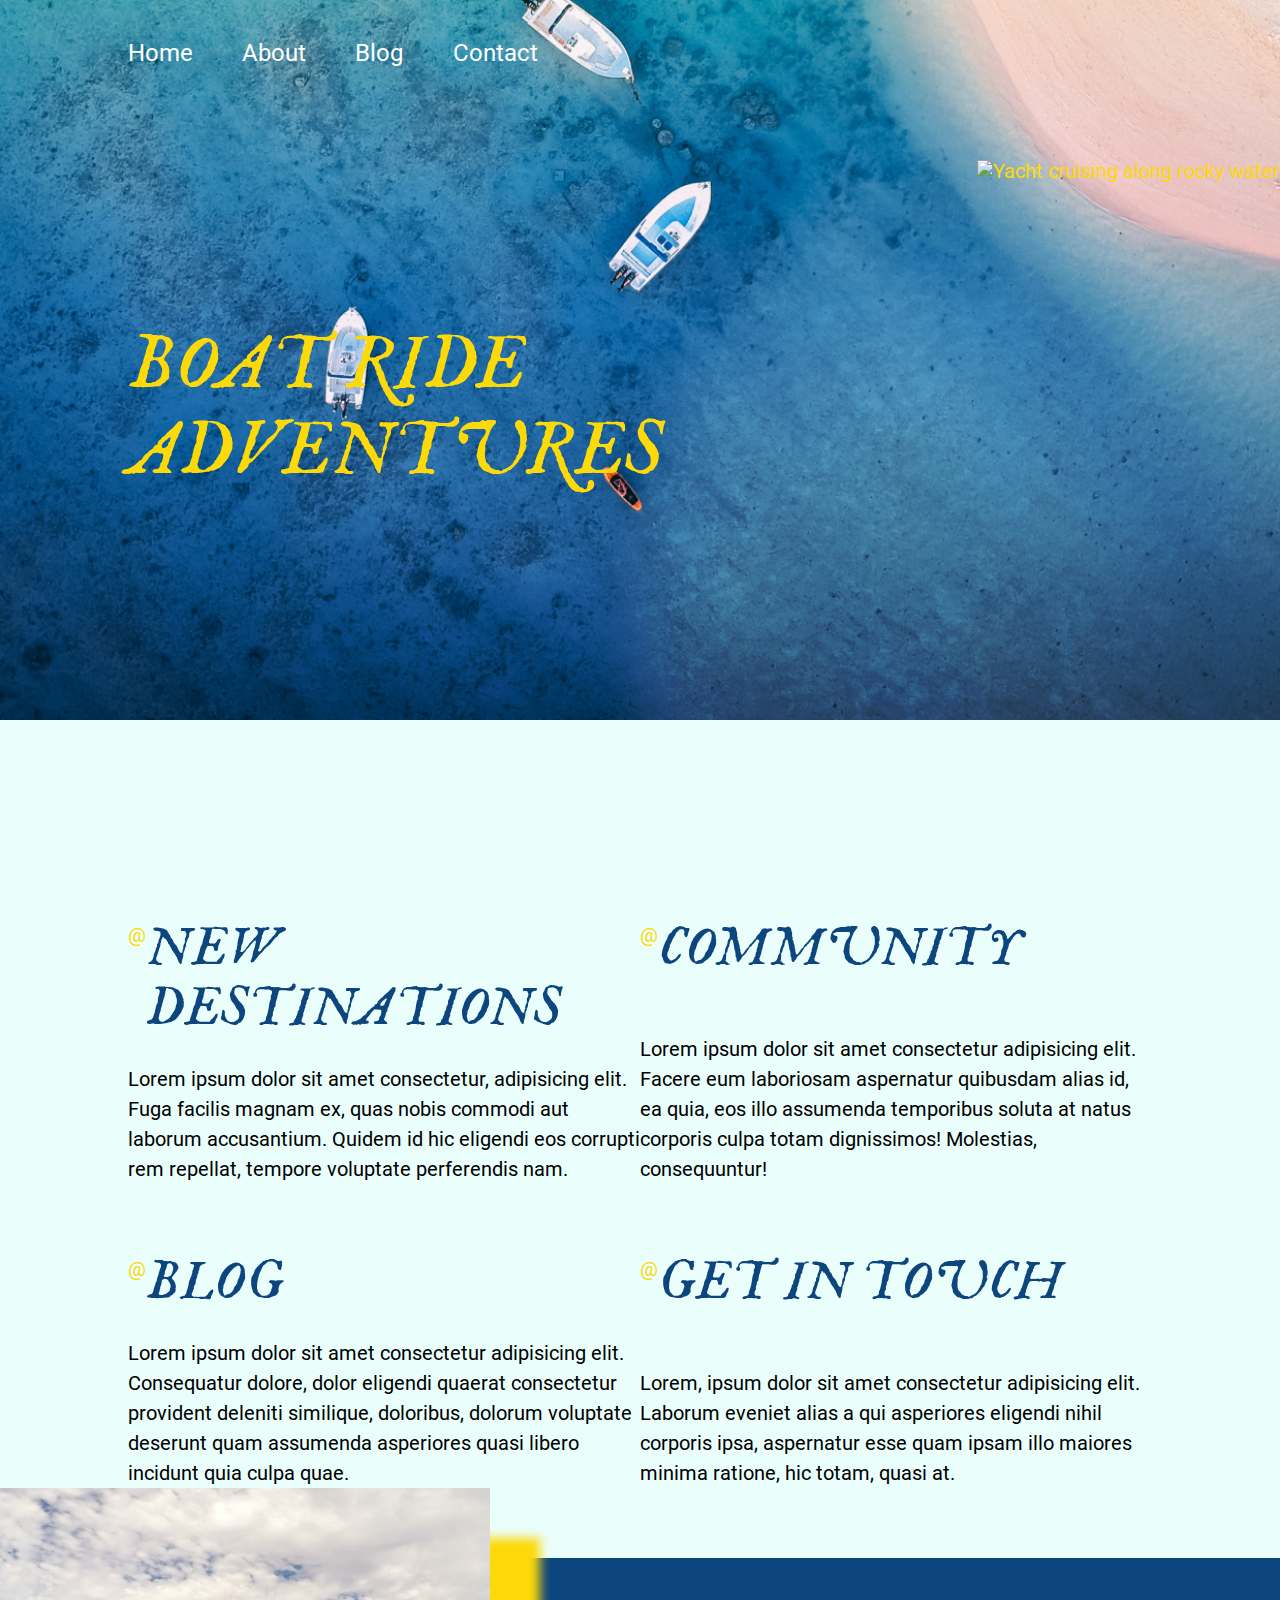
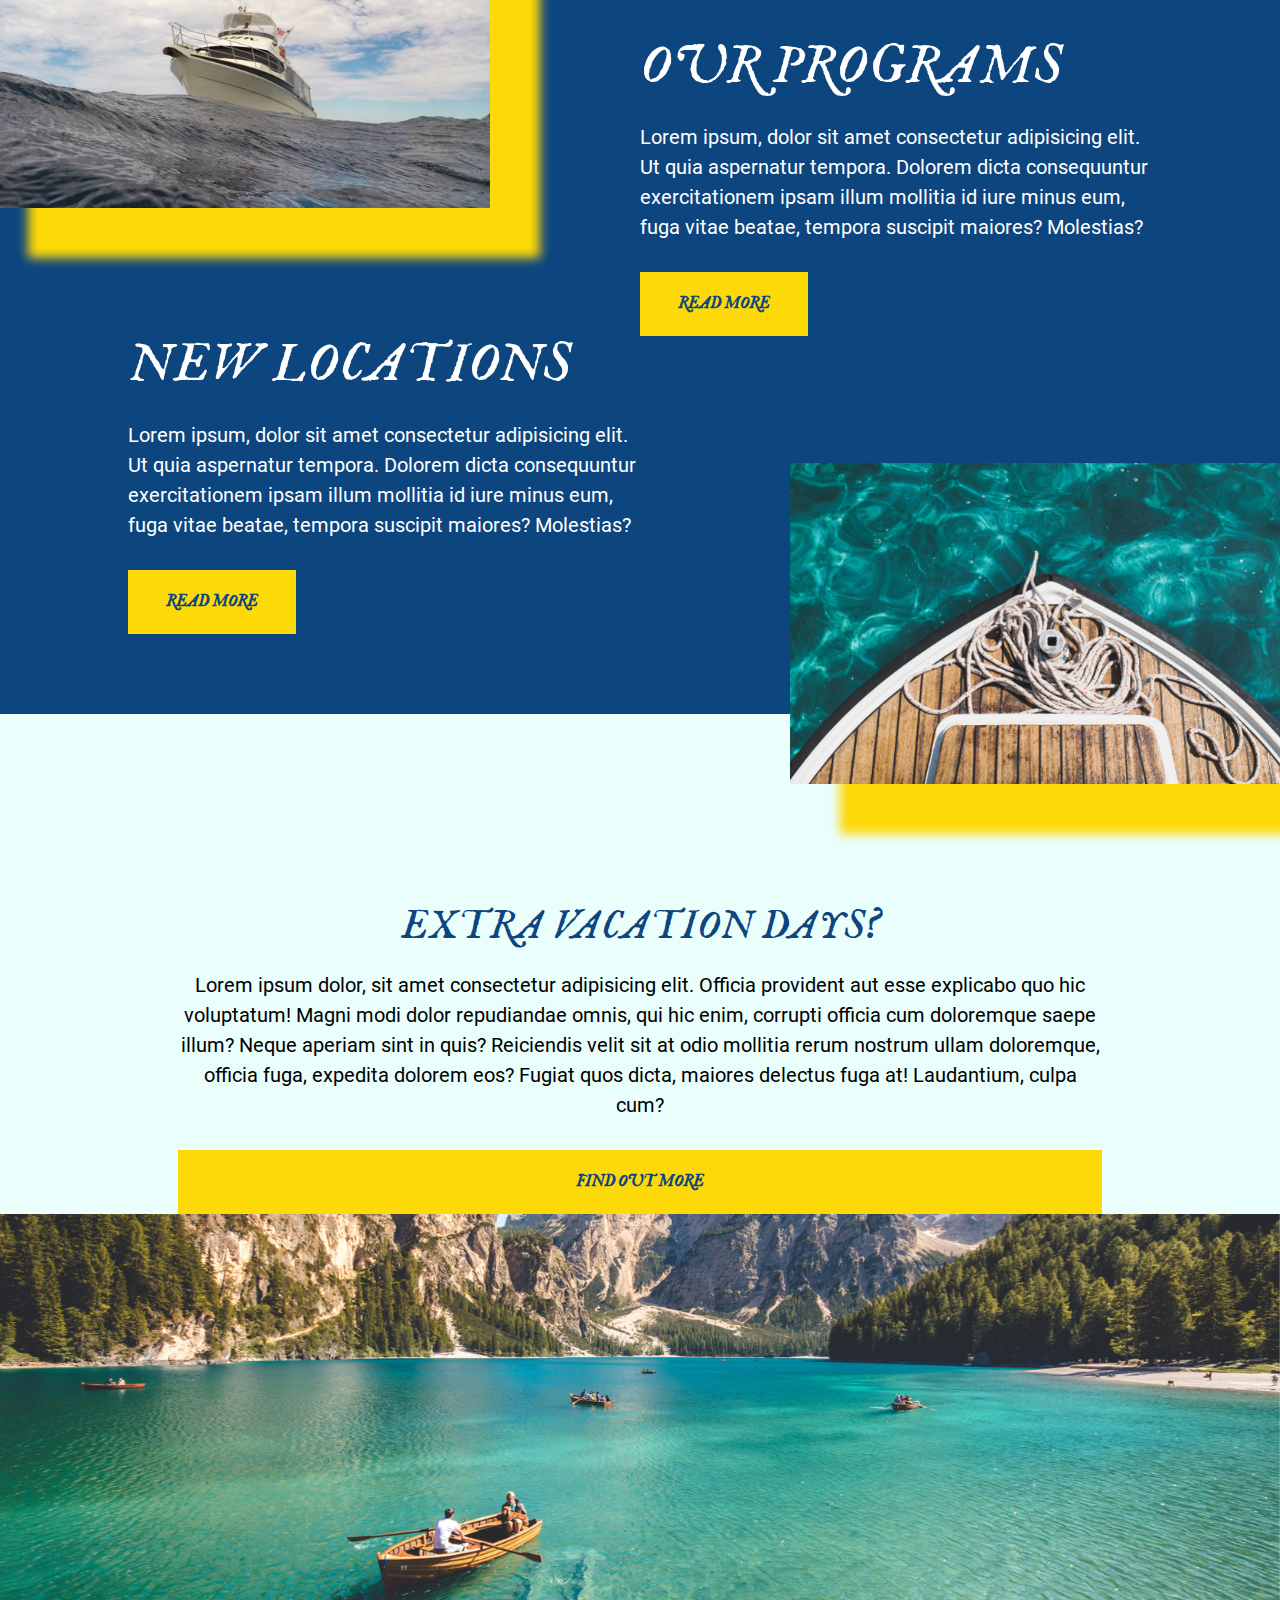
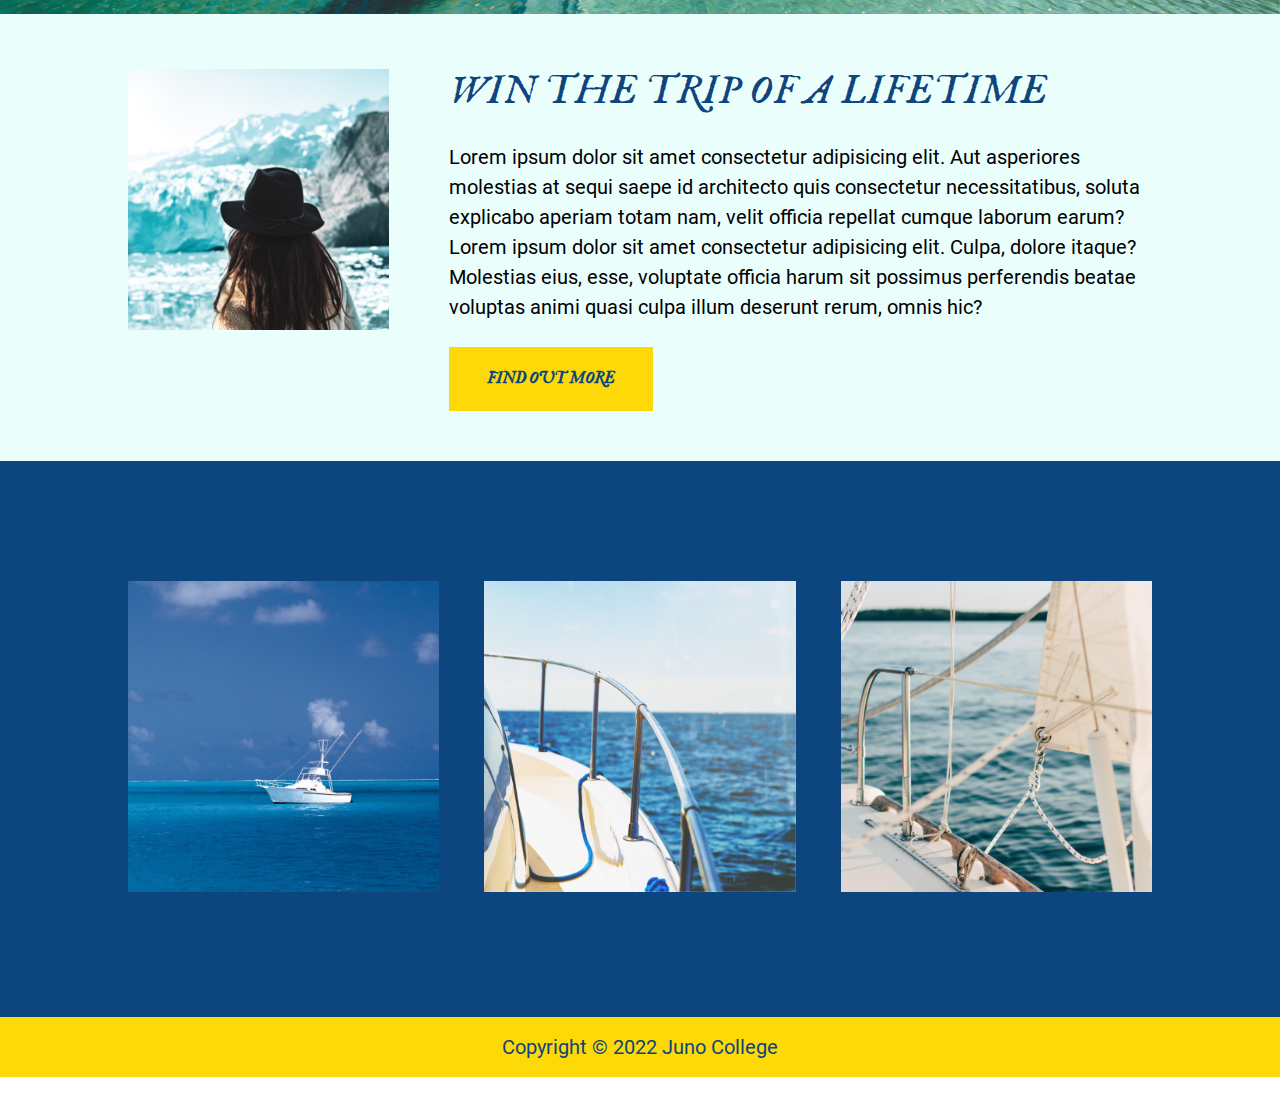
==== commit 69dcfbaf: "mostly finished home styles and made the floating nav boat disappear in media queries" ====
--- a/index.html
+++ b/index.html
@@ -28,7 +28,9 @@
                 </ul>
             </nav> <!-- END .nav-bar-flex -->
             
-            <h1>Boat Ride <span>Adventures</span></h1>
+            <div class="header-text">
+                <h1>Boat Ride <span>Adventures</span></h1>
+            </div>
         </div> <!-- END .header-flex .wrapper -->    
         
     </header>
@@ -121,14 +123,15 @@
             Neque aperiam sint in quis? Reiciendis velit sit at odio mollitia rerum nostrum ullam doloremque, officia fuga, expedita dolorem eos? Fugiat quos dicta, maiores delectus fuga at! Laudantium, culpa cum?</p>
             <button>Find Out More</button>
         </div>
-
-        <div class="cove-pic">
-            <img src="./assets/banner.jpg" alt="People on rowboats on a sparkling cove">
-        </div>
     </section> <!-- END .vacation-container -->
 
     <!-- Win Trip/boat gallery -->
     <section class="win-trip-container">
+        
+        <div class="cove-pic">
+            <img src="./assets/banner.jpg" alt="People on rowboats on a sparkling cove">
+        </div>
+
         <div class="wrapper win-trip-flex">
 
             <div class="win-trip-img">
@@ -139,14 +142,14 @@
                 <h2>Win the trip of a lifetime</h2>
                 <p>Lorem ipsum dolor sit amet consectetur adipisicing elit. Aut asperiores molestias at sequi saepe id
                     architecto quis consectetur necessitatibus, soluta explicabo aperiam totam nam, velit officia repellat
-                    cumque laborum earum?</p>
+                    cumque laborum earum? Lorem ipsum dolor sit amet consectetur adipisicing elit. Culpa, dolore itaque? Molestias eius, esse, voluptate officia harum sit possimus perferendis beatae voluptas animi quasi culpa illum deserunt rerum, omnis hic?</p>
                 <button>Find Out More</button>
             </div>
         </div> <!-- END .wrapper .win-trip-flex -->
     </section> <!-- END .win-trip-container -->
 
     <section class="boat-gallery">
-        <ul class="gallery-flex">
+        <ul class="wrapper gallery-flex">
         <li>
             <img src="./assets/home-image-3@2x.jpg" alt="Boat in the middle of water">
         </li>
--- a/styles/styles.css
+++ b/styles/styles.css
@@ -492,6 +492,7 @@
   position: absolute;
   top: 8rem;
   right: 0;
+  max-width: 55%;
 }
 
 .links-container {
@@ -502,9 +503,11 @@
 }
 .links-container p {
   color: black;
+  font-size: 1rem;
+  font-weight: 400;
 }
 .links-container .links {
-  padding-top: 9rem;
+  padding-top: 10rem;
   display: -webkit-box;
   display: -ms-flexbox;
   display: flex;
@@ -524,6 +527,9 @@
   -webkit-box-direction: normal;
       -ms-flex-direction: column;
           flex-direction: column;
+  -webkit-box-pack: justify;
+      -ms-flex-pack: justify;
+          justify-content: space-between;
 }
 .links-container .items .link-item {
   display: -webkit-box;
@@ -592,8 +598,8 @@
 .vacation-container {
   background-color: #EAFEFC;
   max-height: 500px;
-  padding-top: 6rem;
-  padding-bottom: 6rem;
+  padding-top: 8rem;
+  padding-bottom: 8rem;
 }
 .vacation-container .text-container {
   display: -webkit-box;
@@ -622,7 +628,10 @@
   display: -webkit-box;
   display: -ms-flexbox;
   display: flex;
-  padding: 40px 0;
+  -webkit-box-pack: justify;
+      -ms-flex-pack: justify;
+          justify-content: space-between;
+  padding: 2.5rem 0;
 }
 .win-trip-container .text-container {
   width: 80%;
@@ -635,8 +644,7 @@
   margin: 25px 0;
 }
 .win-trip-container .win-trip-img {
-  /* width: 20%; */
-  margin-right: 20px;
+  margin-right: 3rem;
 }
 .win-trip-container .text-container p {
   /* font-size: 1rem; */
@@ -645,17 +653,19 @@
 
 .boat-gallery {
   background-color: #0D457F;
+  padding-top: 6rem;
+  padding-bottom: 6rem;
 }
 .boat-gallery .gallery-flex {
   display: -webkit-box;
   display: -ms-flexbox;
   display: flex;
-  -ms-flex-wrap: wrap;
-      flex-wrap: wrap;
+  -webkit-box-pack: justify;
+      -ms-flex-pack: justify;
+          justify-content: space-between;
 }
 .boat-gallery .gallery-flex li {
-  width: calc(33.3333333333% - 50px);
-  margin: 0 10px 20px;
+  width: calc(33.3333333333% - 30px);
 }
 
 header {
@@ -694,11 +704,11 @@
   /* NEED MARGIN BETWEEN LINK AND BORDER */
   border-bottom: 3px solid #FDD908;
 }
-header h1 {
+header .header-flex .header-text h1 {
   font-size: 3.75rem;
   margin-top: 25%;
 }
-header h1 span {
+header .header-flex .header-text span {
   display: block;
 }
 
@@ -706,4 +716,14 @@
   .yacht-img {
     max-width: 55%;
   }
+}
+@media (max-width: 900px) {
+  .yacht-img {
+    display: none;
+  }
+}
+@media (max-width: 500px) {
+  .yacht-img {
+    display: none;
+  }
 }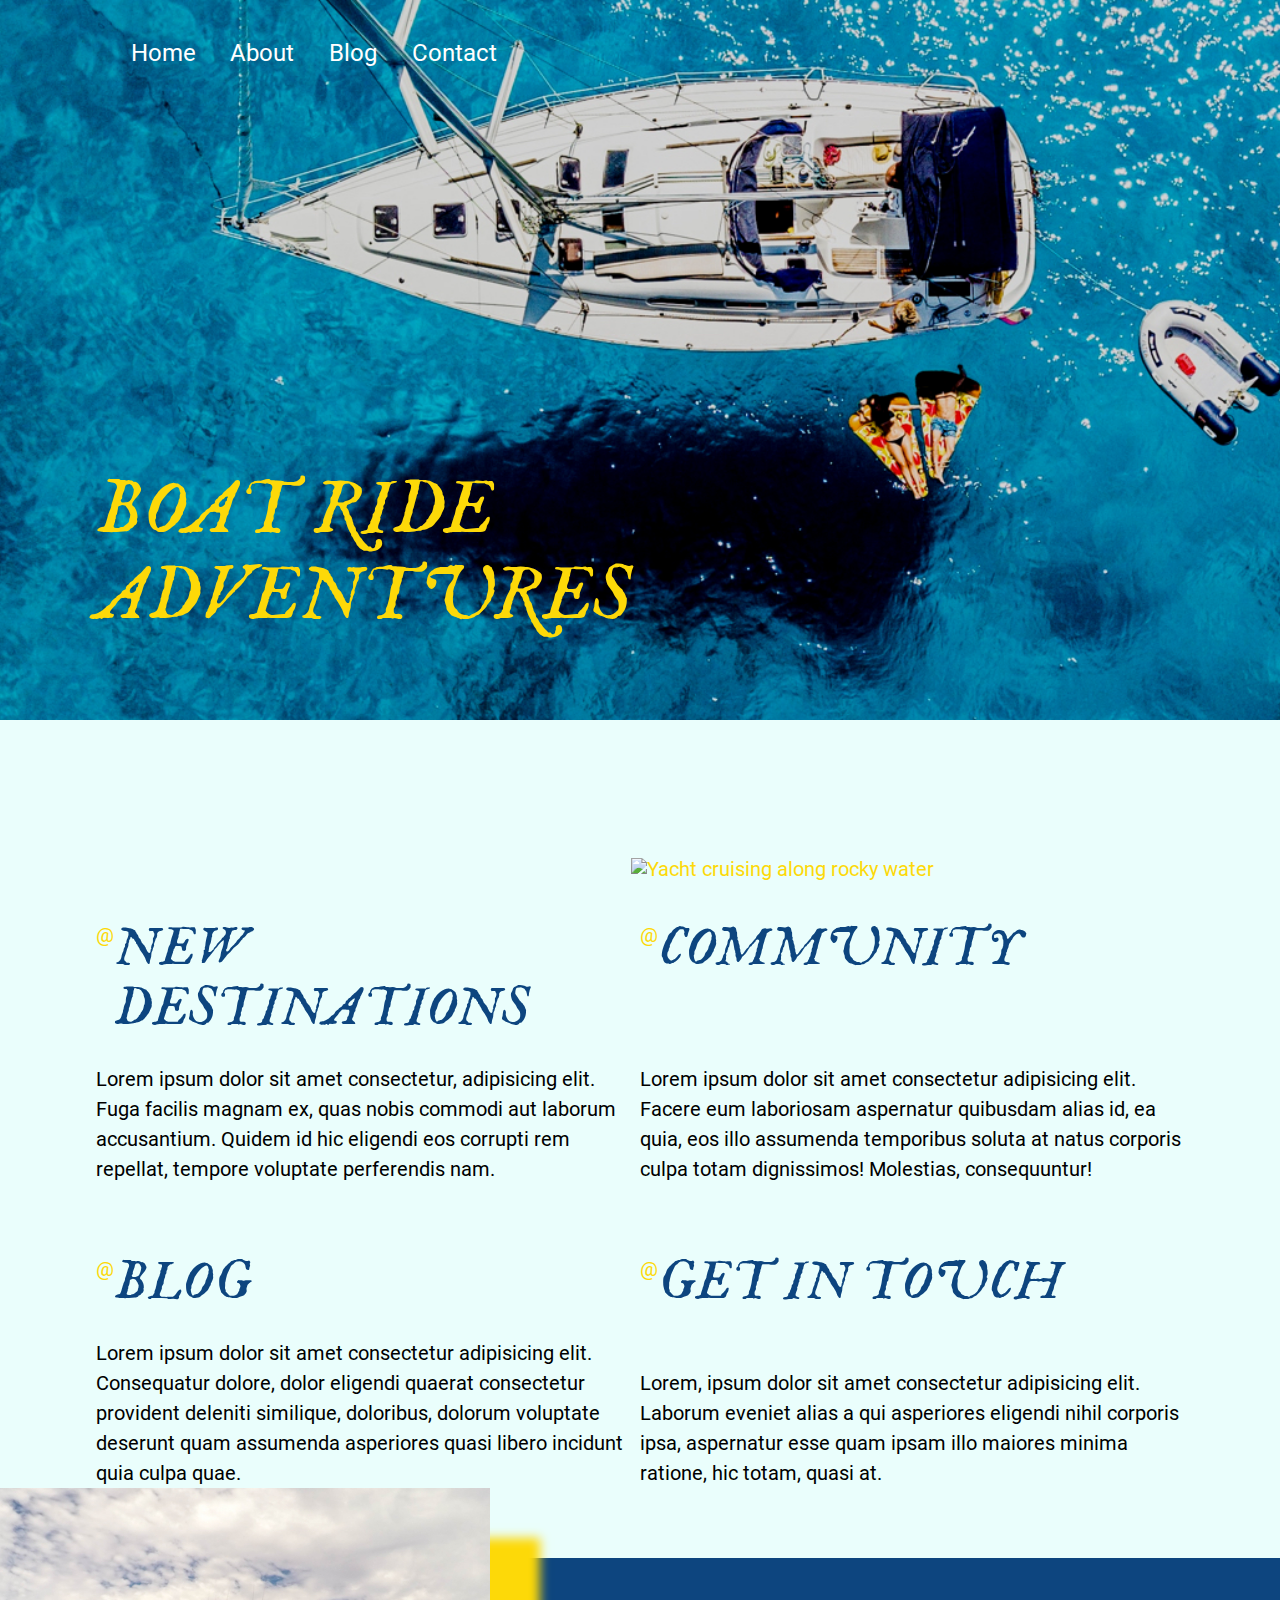
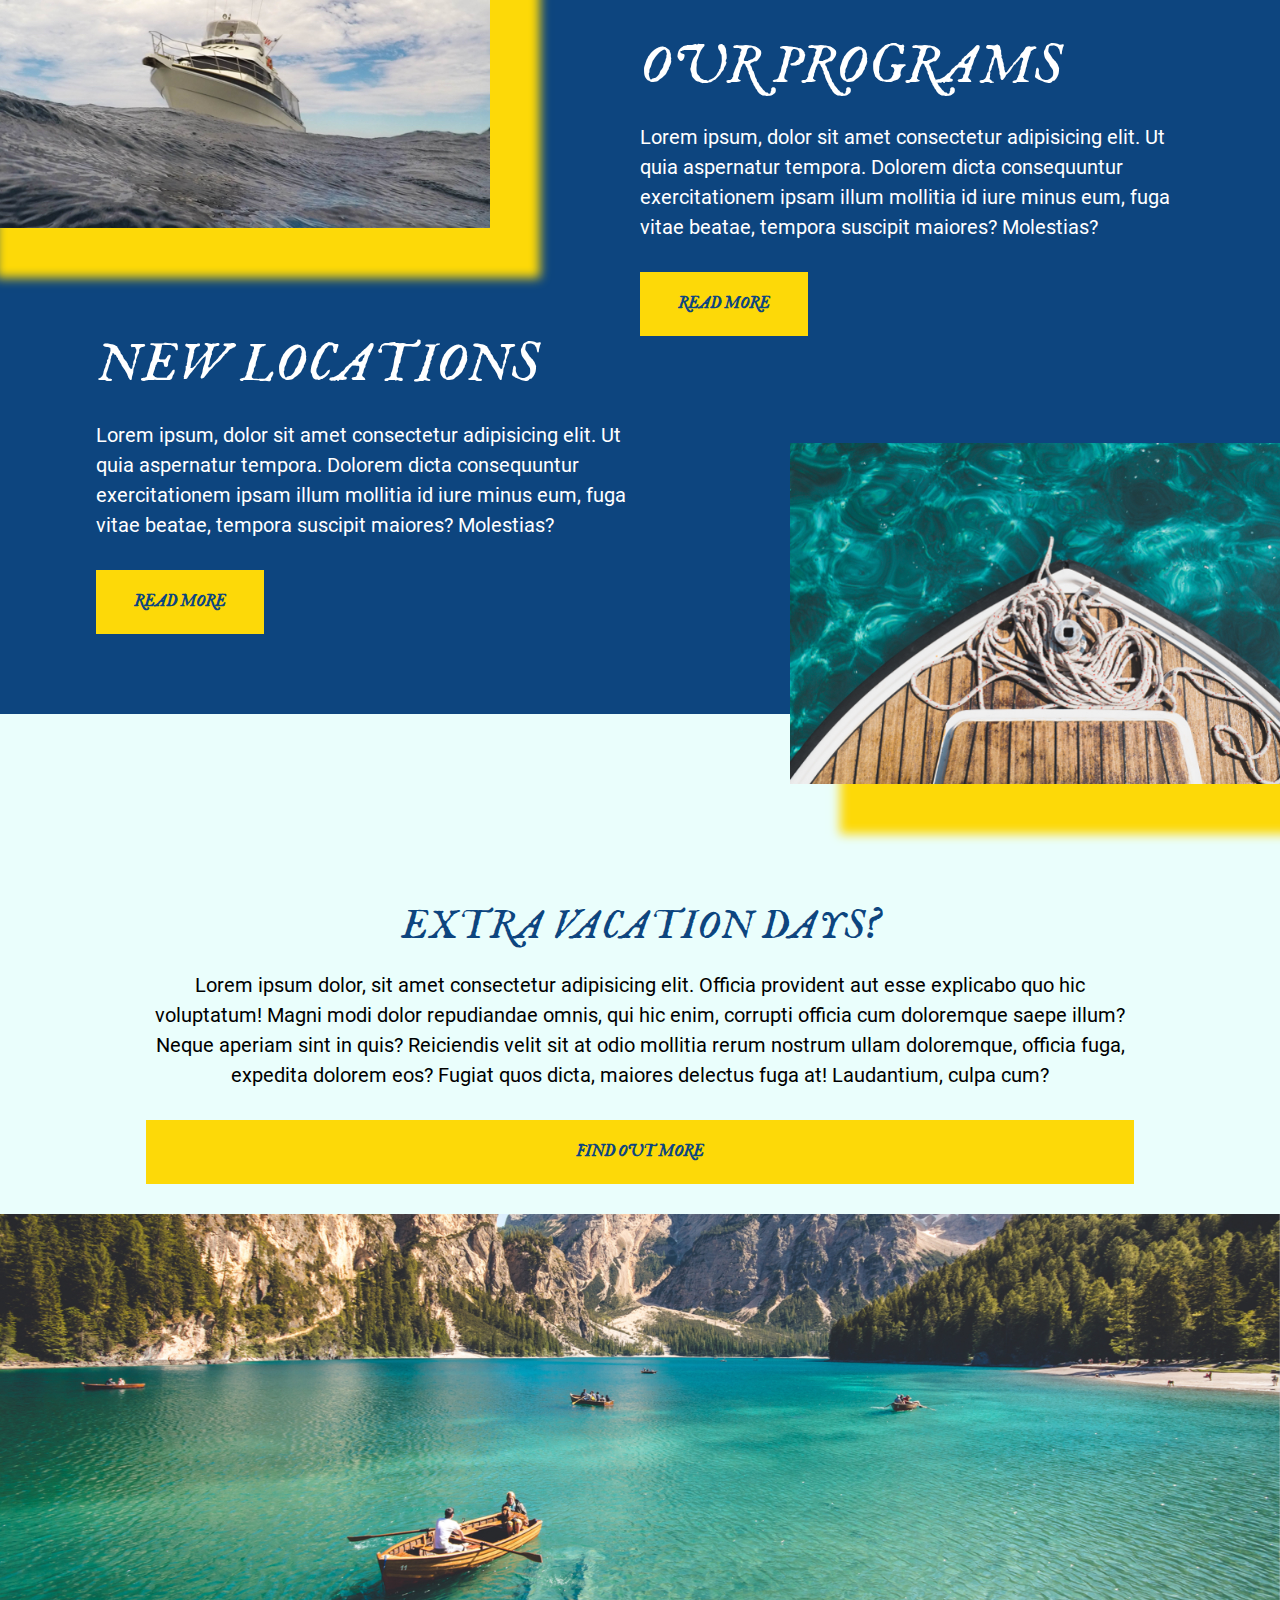
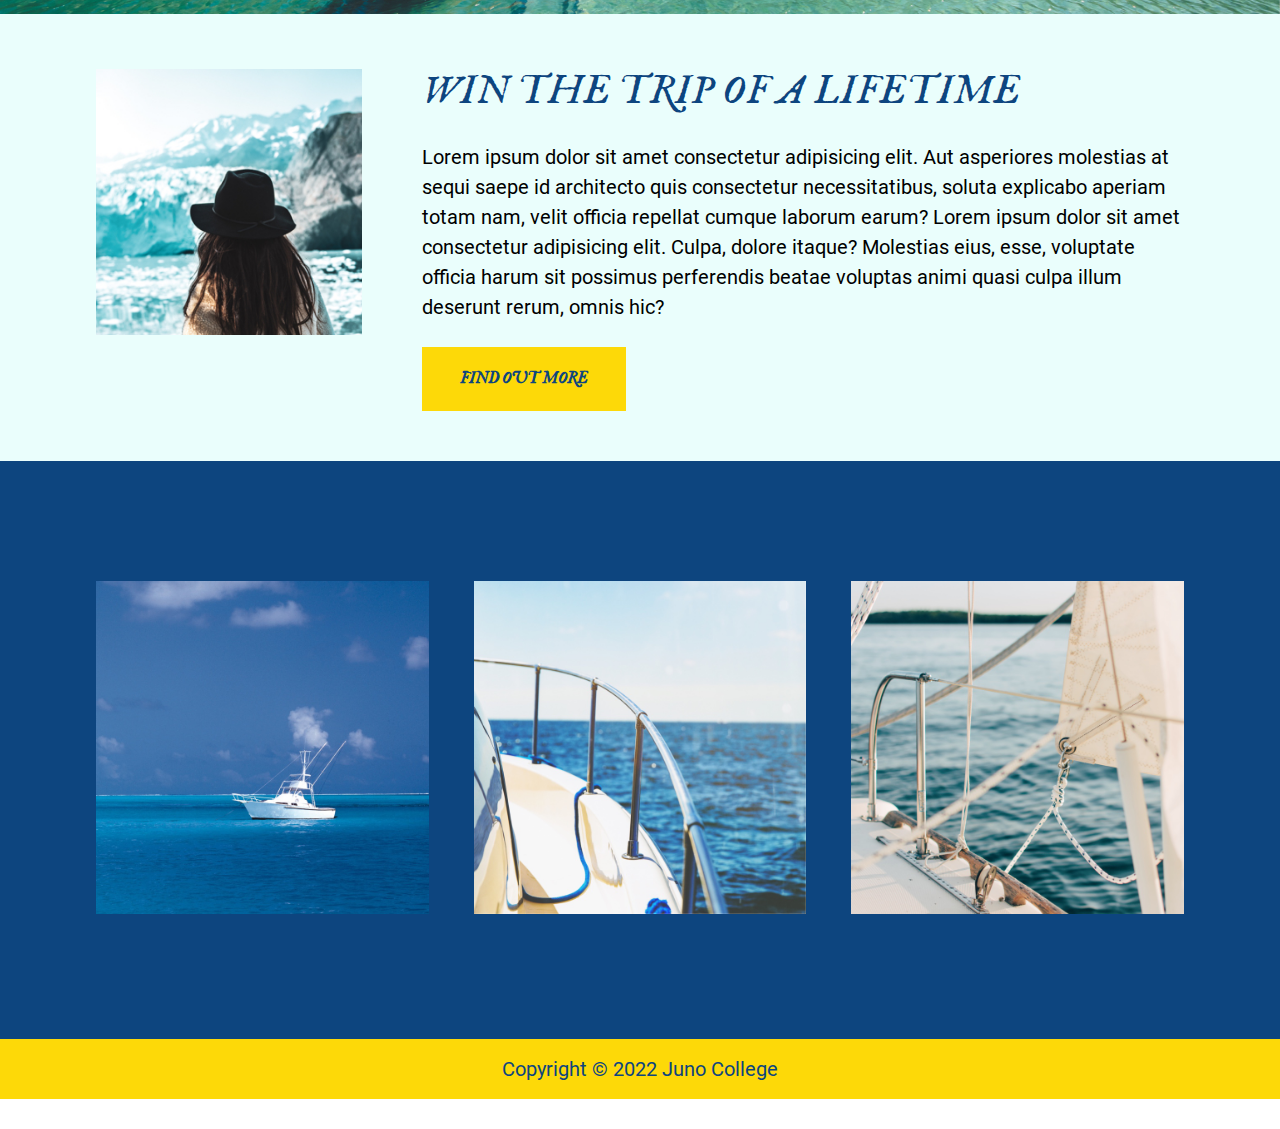
==== commit 6d414706: "tinkered on home styles, started blog" ====
--- a/index.html
+++ b/index.html
@@ -4,7 +4,7 @@
     <meta charset="UTF-8">
     <meta http-equiv="X-UA-Compatible" content="IE=edge">
     <meta name="viewport" content="width=device-width, initial-scale=1.0">
-    <title>Document</title>
+    <title>Boat Ride Adventures</title>
     <link rel="stylesheet" href="styles/styles.css">
     <link rel="preconnect" href="https://fonts.googleapis.com">
     <link rel="preconnect" href="https://fonts.gstatic.com" crossorigin>
@@ -18,7 +18,7 @@
     
     <!-- Header Nav -->
     <header>
-        <div class="header-flex wrapper">
+        <div class="flex wrapper">
             <nav class="nav-bar-flex">
                 <ul>
                     <li><a href="#">Home</a></li>
@@ -28,18 +28,21 @@
                 </ul>
             </nav> <!-- END .nav-bar-flex -->
             
-            <div class="header-text">
-                <h1>Boat Ride <span>Adventures</span></h1>
-            </div>
+            <div class="flex">
+                <div class="header-text">
+                    <h1>Boat Ride <span>Adventures</span></h1>
+                </div>
+                
+                <div class="yacht-img">
+                    <img src="./assets/home-box-header.png" alt="Yacht cruising along rocky water">
+                </div>
+            </div> <!-- END .flex -->
         </div> <!-- END .header-flex .wrapper -->    
-        
     </header>
 
     <!-- MAIN SECTION -->
     <main>
-        <div class="yacht-img">
-            <img src="./assets/home-box-header.png" alt="Yacht cruising along rocky water">
-        </div>
+        
     <!-- Links Container -->
     <section class="links-container">
         <div class="wrapper">
--- a/styles/styles.css
+++ b/styles/styles.css
@@ -372,12 +372,6 @@
   font-size: 125%;
 }
 
-.wrapper {
-  width: 80%;
-  margin: 0 auto;
-  max-width: 1500px;
-}
-
 header {
   background-image: url("../assets/home-header.jpg");
 }
@@ -385,6 +379,10 @@
 h1, h2, h3, h4 {
   text-transform: uppercase;
   font-family: "IM_Fell_English";
+}
+
+img {
+  max-width: 100%;
 }
 
 nav, p {
@@ -404,6 +402,31 @@
 footer p {
   padding: 15px 0;
   text-align: center;
+}
+
+.wrapper {
+  width: 85%;
+  margin: 0 auto;
+  max-width: 1750px;
+}
+
+.flex {
+  display: -webkit-box;
+  display: -ms-flexbox;
+  display: flex;
+}
+
+.flex-column {
+  display: -webkit-box;
+  display: -ms-flexbox;
+  display: flex;
+  -webkit-box-orient: vertical;
+  -webkit-box-direction: normal;
+      -ms-flex-direction: column;
+          flex-direction: column;
+  -webkit-box-pack: center;
+      -ms-flex-pack: center;
+          justify-content: center;
 }
 
 button {
@@ -484,17 +507,6 @@
   color: #FFFFFF;
 }
 
-img {
-  max-width: 100%;
-}
-
-.yacht-img {
-  position: absolute;
-  top: 8rem;
-  right: 0;
-  max-width: 55%;
-}
-
 .links-container {
   background-color: #EAFEFC;
 }
@@ -643,6 +655,9 @@
   color: black;
   margin: 25px 0;
 }
+.win-trip-container .cove-pic {
+  width: 100%;
+}
 .win-trip-container .win-trip-img {
   margin-right: 3rem;
 }
@@ -674,20 +689,17 @@
   background-size: cover;
   background-position: center;
 }
-header .header-flex {
-  display: -webkit-box;
-  display: -ms-flexbox;
-  display: flex;
+header .flex {
   -webkit-box-orient: vertical;
   -webkit-box-direction: normal;
       -ms-flex-direction: column;
           flex-direction: column;
 }
-header .header-flex .nav-bar-flex {
+header .flex .nav-bar-flex {
   width: 40%;
   margin-top: 40px;
 }
-header .header-flex .nav-bar-flex ul {
+header .flex .nav-bar-flex ul {
   display: -webkit-box;
   display: -ms-flexbox;
   display: flex;
@@ -695,35 +707,93 @@
       -ms-flex-pack: justify;
           justify-content: space-between;
 }
-header .header-flex .nav-bar-flex li {
+header .flex .nav-bar-flex li {
   color: #FFFFFF;
   font-size: 1.2rem;
 }
-header .header-flex .nav-bar-flex li a:hover {
+header .flex .nav-bar-flex li a:hover {
   margin: 2px;
-  /* NEED MARGIN BETWEEN LINK AND BORDER */
   border-bottom: 3px solid #FDD908;
 }
-header .header-flex .header-text h1 {
+header .flex .flex {
+  -webkit-box-orient: horizontal;
+  -webkit-box-direction: normal;
+      -ms-flex-direction: row;
+          flex-direction: row;
+  -webkit-box-align: end;
+      -ms-flex-align: end;
+          align-items: flex-end;
+  width: 100vw;
+}
+header .flex .header-text h1 {
   font-size: 3.75rem;
-  margin-top: 25%;
-}
-header .header-flex .header-text span {
+  margin-top: 75%;
+}
+header .flex .header-text span {
   display: block;
+}
+header .flex .yacht-img {
+  margin-bottom: -12rem;
+  width: 100vw;
 }
 
 @media (max-width: 1400px) {
   .yacht-img {
-    max-width: 55%;
+    max-width: 50rem;
   }
 }
 @media (max-width: 900px) {
+  .wrapper {
+    width: 80%;
+  }
+  .header-text {
+    text-align: center;
+  }
   .yacht-img {
     display: none;
   }
 }
 @media (max-width: 500px) {
+  .header-text {
+    text-align: center;
+  }
   .yacht-img {
     display: none;
   }
+}
+header {
+  background-image: url("../assets/blog-header.jpg");
+  height: 80vh;
+  background-size: cover;
+  background-position: center;
+}
+header .flex {
+  -webkit-box-orient: vertical;
+  -webkit-box-direction: normal;
+      -ms-flex-direction: column;
+          flex-direction: column;
+}
+header .flex .nav-bar-flex {
+  width: 40%;
+  margin-top: 40px;
+}
+header .flex .nav-bar-flex ul {
+  display: -webkit-box;
+  display: -ms-flexbox;
+  display: flex;
+  -webkit-box-pack: space-evenly;
+      -ms-flex-pack: space-evenly;
+          justify-content: space-evenly;
+}
+header .flex .nav-bar-flex li {
+  color: #FFFFFF;
+  font-size: 1.2rem;
+}
+header .flex .nav-bar-flex li a:hover {
+  margin: 2px;
+  border-bottom: 3px solid #FDD908;
+}
+header .flex .header-text h1 {
+  font-size: 3.75rem;
+  margin-top: 75%;
 }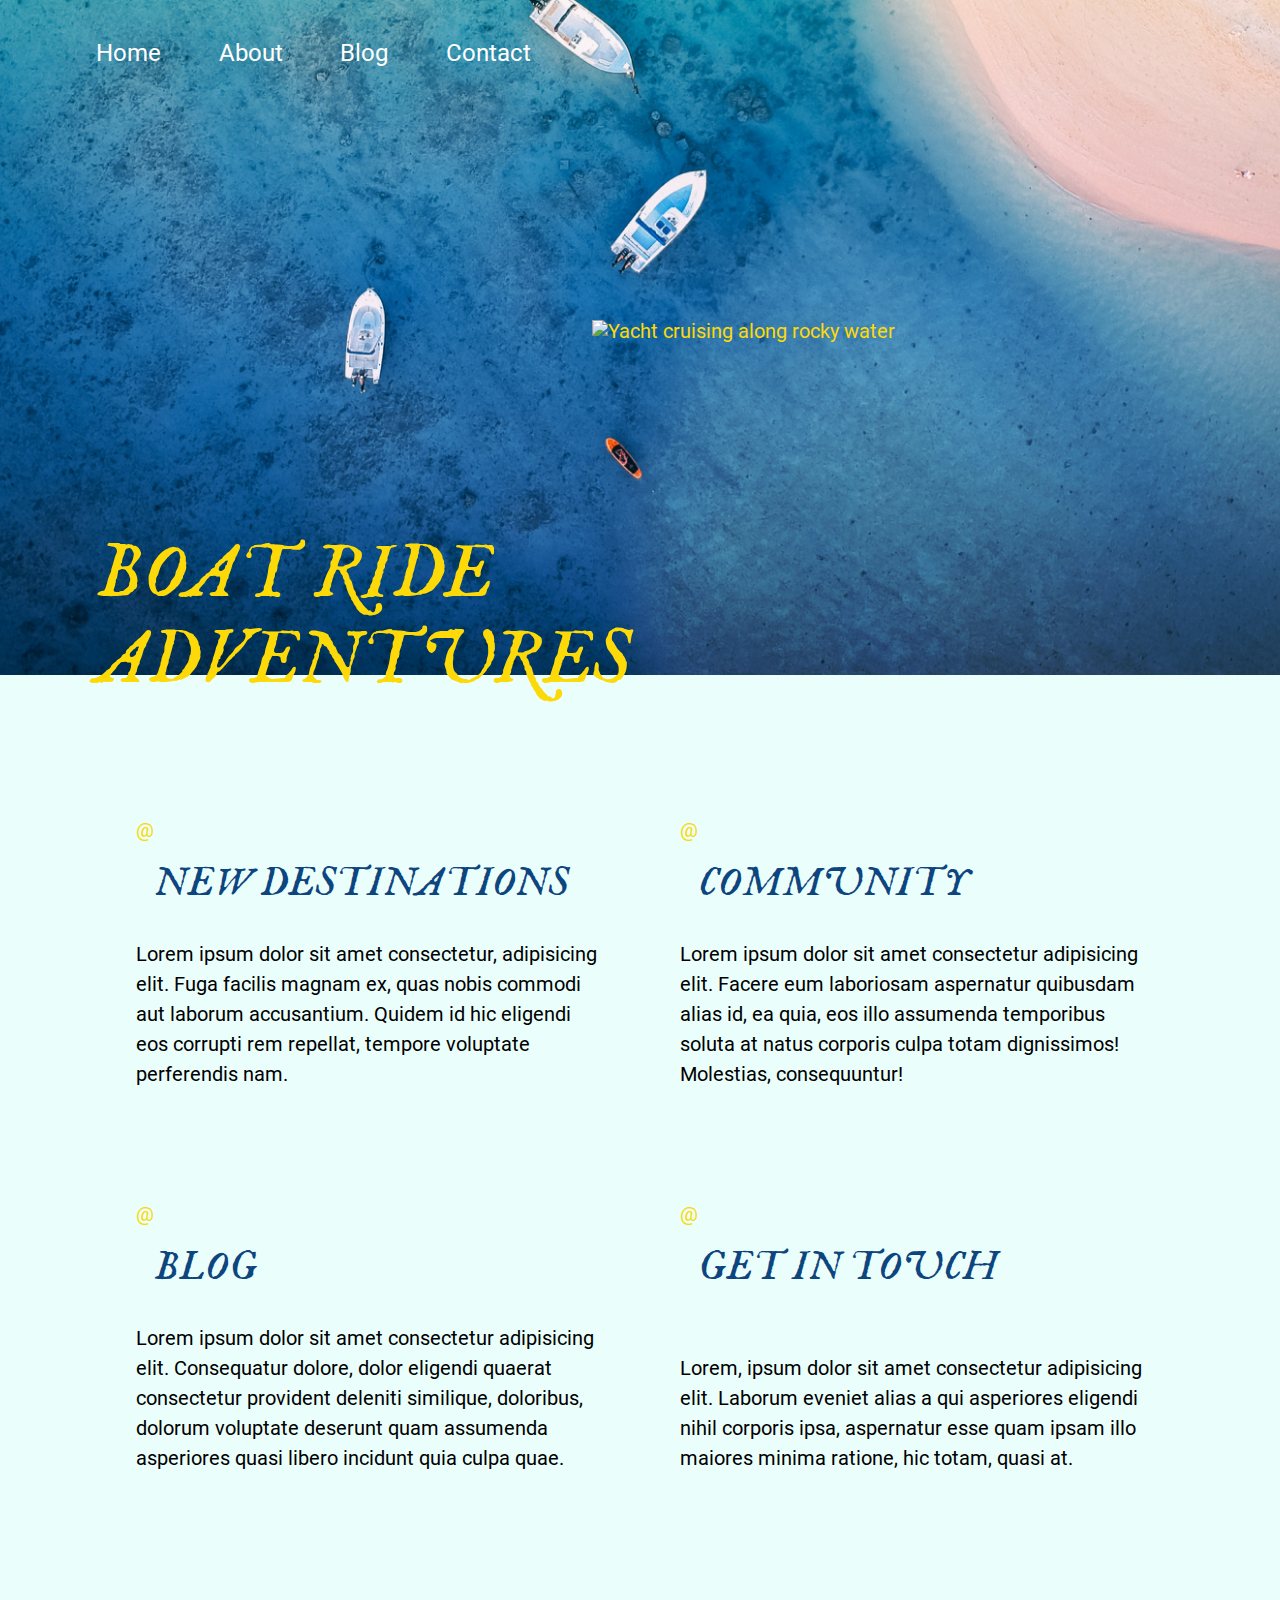
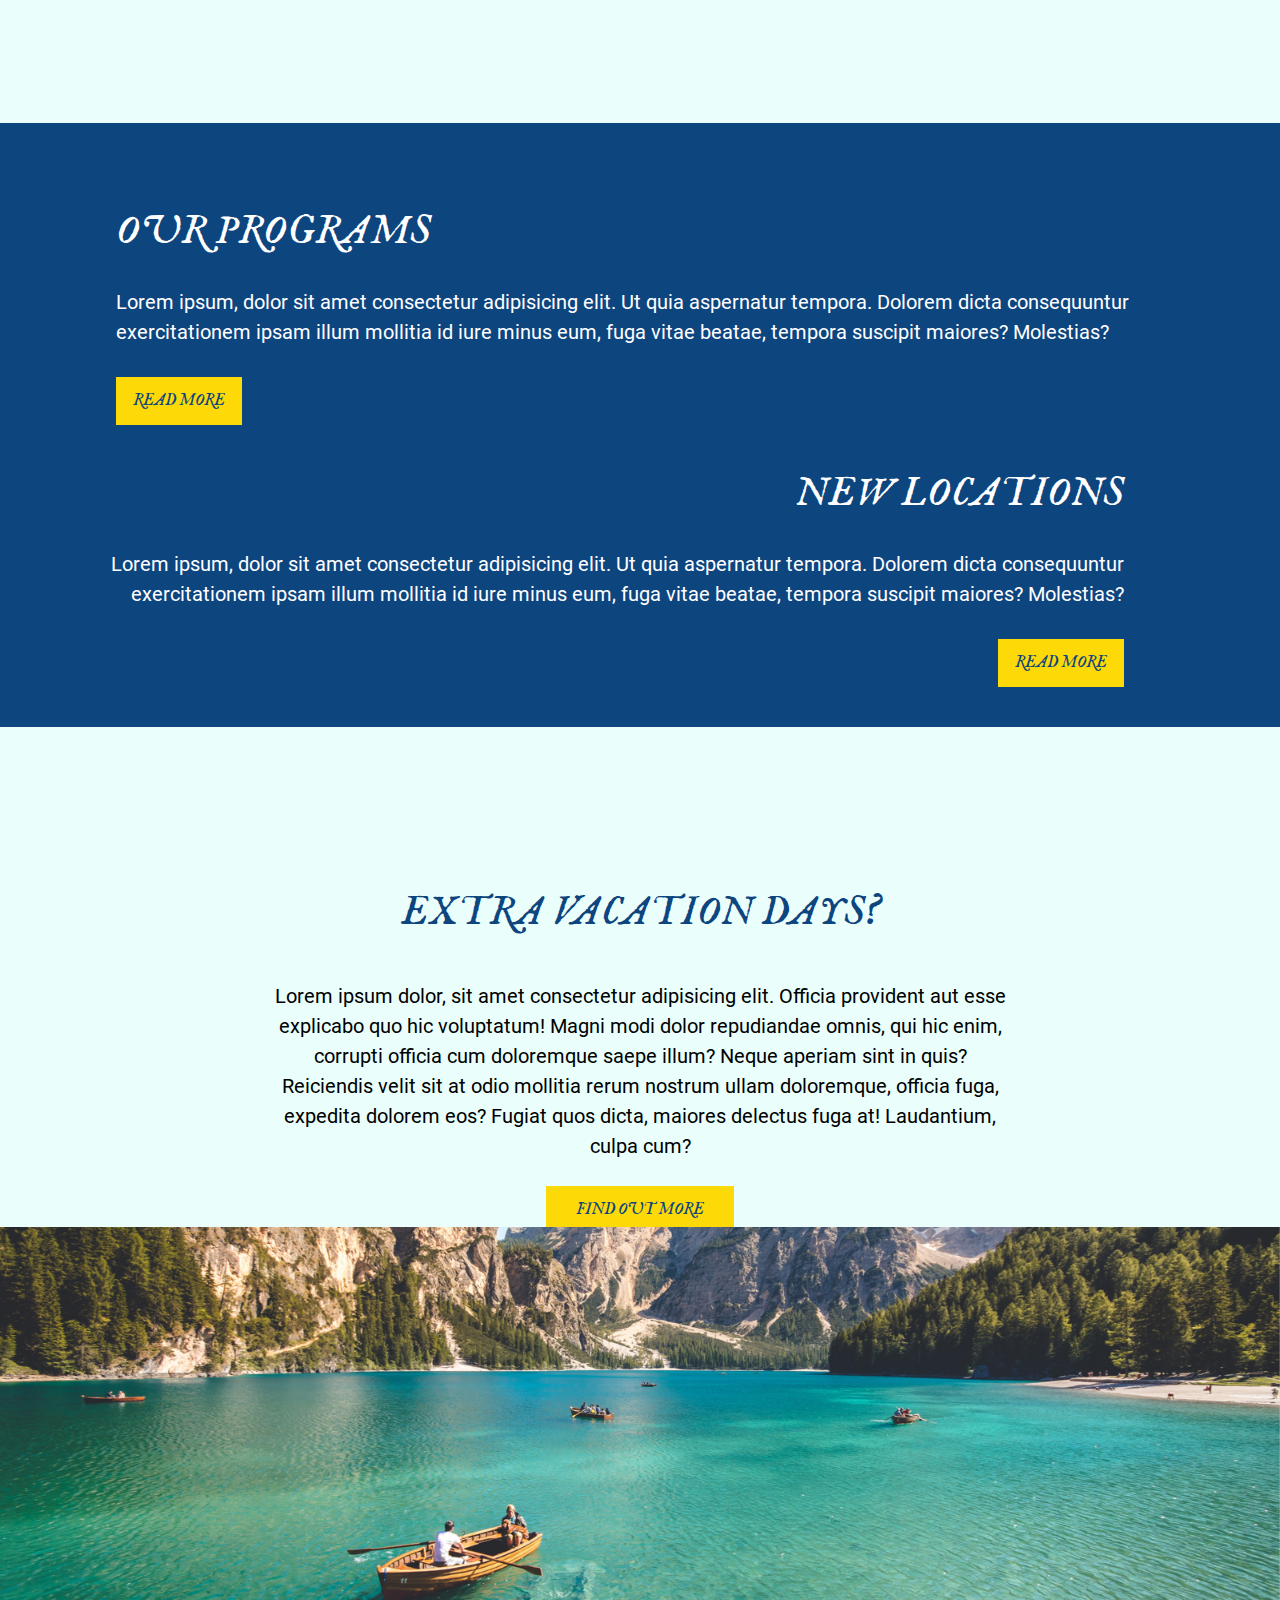
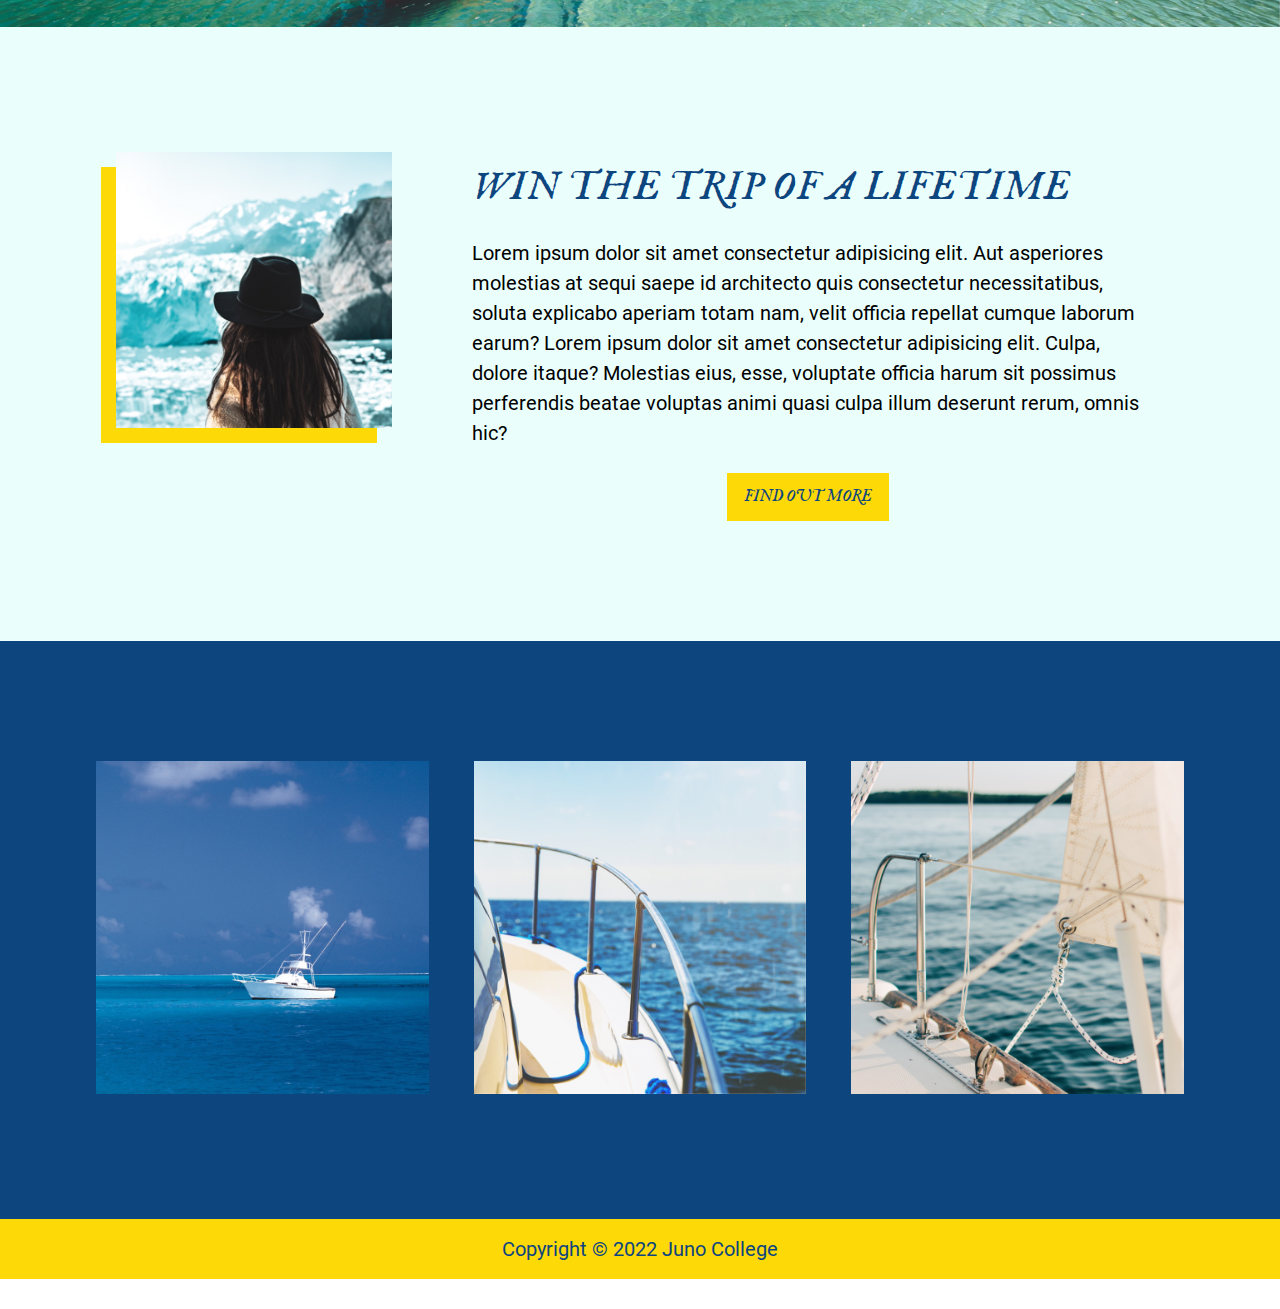
==== commit 00156259: "all the media queries" ====
--- a/index.html
+++ b/index.html
@@ -89,11 +89,11 @@
     <!-- Features Container -->
     <section class="features-container">
         <div class="wrapper">
-            <div class="img-text-container">
+            <div class="img-text-container-1 flex">
                 <div class="feat-img-1">
                     <img src="./assets/left-image.jpg" alt="Boat on water">
                 </div>
-                
+
                 <div class="programs-box">
                     <h3>Our Programs</h3>
                     <p>Lorem ipsum, dolor sit amet consectetur adipisicing elit. Ut quia aspernatur tempora. Dolorem dicta
@@ -101,7 +101,9 @@
                         maiores? Molestias?</p>
                     <button>Read More</button>
                 </div>
-                
+            </div> <!-- END .img-text-container-1 -->
+
+            <div class="img-text-container-2 flex">
                 <div class="locations-box">
                     <h3>New Locations</h3>
                     <p>Lorem ipsum, dolor sit amet consectetur adipisicing elit. Ut quia aspernatur tempora. Dolorem dicta
@@ -110,22 +112,25 @@
                         Molestias?</p>
                     <button>Read More</button>
                 </div>
-
+                
                 <div class="feat-img-2">
                     <img src="./assets/right-image.jpg" alt="Aerial view of the front of a boat on water with some rope">
                 </div>
-            </div> <!-- END .img-text-container -->
+            </div> <!-- END .img-text-container-2 -->
+    
         </div> <!-- END .wrapper-->
     </section> <!-- END .features-container -->
 
     <!-- Vacation Days/water boat -->
     <section class="vacation-container">
-        <div class="wrapper text-container">
+        <div class="text-container flex-column">
             <h2>Extra Vacation Days?</h2>
             <p>Lorem ipsum dolor, sit amet consectetur adipisicing elit. Officia provident aut esse explicabo quo hic voluptatum! Magni modi dolor repudiandae omnis, qui hic enim, corrupti officia cum doloremque saepe illum?
             Neque aperiam sint in quis? Reiciendis velit sit at odio mollitia rerum nostrum ullam doloremque, officia fuga, expedita dolorem eos? Fugiat quos dicta, maiores delectus fuga at! Laudantium, culpa cum?</p>
-            <button>Find Out More</button>
-        </div>
+
+    
+            <button type="submit" class="find-out-more"><a href="#">Find Out More</a></button>
+        </div> <!-- END .text-container -->
     </section> <!-- END .vacation-container -->
 
     <!-- Win Trip/boat gallery -->
@@ -135,7 +140,7 @@
             <img src="./assets/banner.jpg" alt="People on rowboats on a sparkling cove">
         </div>
 
-        <div class="wrapper win-trip-flex">
+        <div class="wrapper win-trip flex">
 
             <div class="win-trip-img">
                 <img src="./assets/small-box.jpg" alt="Person with long hair and a black hat faces the water">
--- a/styles/styles.css
+++ b/styles/styles.css
@@ -317,8 +317,6 @@
 blockquote {
   font-family: "IM_Fell_English";
   font-weight: normal;
-  color: #FDD908;
-  margin: 0;
 }
 
 h1 {
@@ -370,10 +368,6 @@
 
 html {
   font-size: 125%;
-}
-
-header {
-  background-image: url("../assets/home-header.jpg");
 }
 
 h1, h2, h3, h4 {
@@ -434,75 +428,19 @@
   color: #0D457F;
   text-transform: uppercase;
   background-color: #FDD908;
-  padding: 18px 36px;
+  padding: 10px 15px;
   border: 2px solid #FDD908;
   font-size: 0.8rem;
-  font-weight: bold;
   line-height: 1.2rem;
   text-align: center;
   cursor: pointer;
   -webkit-transition: 0.3s;
   transition: 0.3s;
-  /* style the button in the main nav menu to look just like an icon */
 }
 button:hover {
   background-color: #FDD908;
 }
 button:focus {
-  background-color: #FDD908;
-  color: #FFFFFF;
-}
-button.secondary {
-  background-color: #FDD908;
-  border-color: #FFFFFF;
-  color: #FFFFFF;
-  padding: 8px 12px;
-}
-button.secondary:hover {
-  background-color: #FFFFFF;
-  color: #FDD908;
-}
-button.secondary:focus {
-  background-color: #FFFFFF;
-  color: #FDD908;
-}
-button.solid {
-  color: #FFFFFF;
-  background-color: #FDD908;
-}
-button.solid:hover {
-  color: #FDD908;
-  background-color: #FFFFFF;
-}
-button.menu-icon {
-  display: inherit;
-  padding: 0;
-  border: none;
-}
-button.menu-icon:hover {
-  background-color: transparent;
-}
-button.menu-icon:focus {
-  background-color: transparent;
-}
-
-a.button {
-  color: #FDD908;
-  background-color: transparent;
-  padding: 18px 36px;
-  border: 2px solid #FDD908;
-  font-size: 0.8rem;
-  font-weight: bold;
-  line-height: 1.2rem;
-  text-align: center;
-  -webkit-transition: 0.3s;
-  transition: 0.3s;
-}
-a.button:hover {
-  background-color: #FDD908;
-  color: #FFFFFF;
-}
-a.button:focus {
   background-color: #FDD908;
   color: #FFFFFF;
 }
@@ -528,6 +466,7 @@
   -webkit-box-pack: center;
       -ms-flex-pack: center;
           justify-content: center;
+  padding-bottom: 5rem;
 }
 .links-container .items {
   width: 50%;
@@ -556,35 +495,19 @@
   background-color: #0D457F;
   padding-top: 4rem;
   padding-bottom: 4rem;
-}
-.features-container h3, .features-container p {
-  color: white;
-}
-.features-container .img-text-container {
-  display: -webkit-box;
-  display: -ms-flexbox;
-  display: flex;
   -webkit-box-pack: justify;
       -ms-flex-pack: justify;
           justify-content: space-between;
-  -ms-flex-wrap: wrap;
-      flex-wrap: wrap;
-}
-.features-container .feat-img-1,
-.features-container .programs-box,
-.features-container .feat-img-2,
+}
+.features-container h3, .features-container p {
+  color: white;
+}
+.features-container .programs-box {
+  padding-left: 12rem;
+}
 .features-container .locations-box {
-  min-width: 360px;
-  -ms-flex-preferred-size: 50%;
-      flex-basis: 50%;
-  -webkit-box-flex: 1;
-      -ms-flex-positive: 1;
-          flex-grow: 1;
-}
-.features-container .locations-box {
-  -webkit-box-pack: right;
-      -ms-flex-pack: right;
-          justify-content: right;
+  padding-right: 12rem;
+  text-align: right;
 }
 .features-container .feat-img-1,
 .features-container .feat-img-2 {
@@ -595,16 +518,16 @@
   color: #FDD908;
   top: -7.5rem;
   left: -7.5rem;
-  -webkit-box-shadow: 50px 50px 10px;
-          box-shadow: 50px 50px 10px;
+  -webkit-box-shadow: 20px 20px #FDD908;
+          box-shadow: 20px 20px #FDD908;
 }
 .features-container .feat-img-2 img {
   position: absolute;
   color: #FDD908;
   bottom: -7.5rem;
-  right: -7.5rem;
-  -webkit-box-shadow: 50px 50px 10px;
-          box-shadow: 50px 50px 10px;
+  right: -7rem;
+  -webkit-box-shadow: -20px 20px #FDD908;
+          box-shadow: -20px 20px #FDD908;
 }
 
 .vacation-container {
@@ -614,15 +537,7 @@
   padding-bottom: 8rem;
 }
 .vacation-container .text-container {
-  display: -webkit-box;
-  display: -ms-flexbox;
-  display: flex;
-  -webkit-box-orient: vertical;
-  -webkit-box-direction: normal;
-      -ms-flex-direction: column;
-          flex-direction: column;
   padding: 30px 50px 50px 50px;
-  position: relative;
 }
 .vacation-container .text-container h2 {
   color: #0D457F;
@@ -631,19 +546,27 @@
 .vacation-container .text-container p {
   color: black;
   text-align: center;
+  padding-left: 5rem;
+  padding-right: 5rem;
+}
+.vacation-container .text-container .flex button {
+  -webkit-box-pack: center;
+      -ms-flex-pack: center;
+          justify-content: center;
+}
+.vacation-container .text-container button {
+  margin: 0 auto;
+  width: 20%;
 }
 
 .win-trip-container {
   background-color: #EAFEFC;
 }
-.win-trip-container .win-trip-flex {
-  display: -webkit-box;
-  display: -ms-flexbox;
-  display: flex;
+.win-trip-container .win-trip {
   -webkit-box-pack: justify;
       -ms-flex-pack: justify;
           justify-content: space-between;
-  padding: 2.5rem 0;
+  padding: 5rem 0;
 }
 .win-trip-container .text-container {
   width: 80%;
@@ -653,16 +576,25 @@
 }
 .win-trip-container .text-container p {
   color: black;
-  margin: 25px 0;
-}
-.win-trip-container .cove-pic {
+}
+.win-trip-container .text-container button {
+  margin: 20px auto;
+  display: block;
+}
+
+.cove-pic img {
   width: 100%;
 }
-.win-trip-container .win-trip-img {
+
+.win-trip-img {
   margin-right: 3rem;
 }
-.win-trip-container .text-container p {
-  /* font-size: 1rem; */
+.win-trip-img img {
+  -webkit-box-shadow: -15px 15px #FDD908;
+          box-shadow: -15px 15px #FDD908;
+}
+
+.text-container p {
   margin: 25px 0;
 }
 
@@ -685,7 +617,7 @@
 
 header {
   background-image: url(../assets/home-header.jpg);
-  height: 80vh;
+  height: 75vh;
   background-size: cover;
   background-position: center;
 }
@@ -733,67 +665,597 @@
   display: block;
 }
 header .flex .yacht-img {
-  margin-bottom: -12rem;
-  width: 100vw;
-}
-
-@media (max-width: 1400px) {
+  position: absolute;
+  top: 10rem;
+  right: -0.15rem;
+}
+
+@media (max-width: 1500px) {
   .yacht-img {
-    max-width: 50rem;
-  }
-}
-@media (max-width: 900px) {
+    width: 60%;
+  }
+  .links-container .links {
+    margin-bottom: 4rem;
+  }
+  .links-container .links .items {
+    padding: 2rem;
+  }
+  .features-container {
+    padding-top: 2rem;
+    padding-bottom: 2rem;
+  }
+  .features-container .feat-img-1 img {
+    top: -6rem;
+    left: -4rem;
+  }
+  .features-container .programs-box {
+    padding-left: 1rem;
+  }
+  .features-container .feat-img-2 img {
+    bottom: -6rem;
+    right: -4.5rem;
+  }
+  .features-container .locations-box {
+    padding-right: 6rem;
+  }
+  .vacation-container {
+    padding: 5rem 6rem 2rem 6rem;
+  }
+  .win-trip-img img {
+    margin-top: 1rem;
+    margin-left: 1rem;
+  }
+  .text-container {
+    padding-left: 2rem;
+    padding-right: 2rem;
+  }
+}
+@media (max-width: 1300px) {
+  .header-text {
+    font-size: 6rem;
+    margin-top: 5%;
+  }
+  .yacht-img img {
+    position: absolute;
+    top: 6rem;
+    right: 0rem;
+    width: 90%;
+  }
+  .links-container .links {
+    padding-top: 5rem;
+  }
+  .links-container .links .items {
+    padding: 2rem;
+  }
+  .links-container .links .link-item h3 {
+    font-size: 2rem;
+  }
+  .features-container .locations-box {
+    padding-right: 3rem;
+  }
+  .features-container .programs-box h3, .features-container .locations-box h3 {
+    font-size: 2rem;
+  }
+  .features-container .feat-img-1 img {
+    top: -6rem;
+    left: -2.5rem;
+  }
+  .features-container .feat-img-2 img {
+    bottom: -6rem;
+    right: -2.5rem;
+  }
+  .features-container .vacation-container .text-container {
+    margin-bottom: 4rem;
+  }
+  .features-container .win-trip {
+    padding: 5rem 3rem;
+  }
+  .features-container .win-trip .text-container {
+    padding-left: 4rem;
+    padding-right: rem;
+  }
+}
+@media (max-width: 1100px) {
+  .header-text {
+    font-size: 6rem;
+    margin-top: 5%;
+  }
+  .yacht-img img {
+    position: absolute;
+    top: 11rem;
+    right: 0rem;
+    width: 80%;
+  }
+  .links-container .links .items {
+    padding: 1rem;
+  }
+  .features-container .feat-img-1 img {
+    top: -2rem;
+    left: -2.5rem;
+  }
+  .features-container .feat-img-2 img {
+    bottom: -1rem;
+    right: -2rem;
+  }
+  .vacation-container {
+    padding: 2rem;
+  }
+  .vacation-container .text-container {
+    margin-bottom: 6rem;
+  }
+}
+@media (max-width: 1000px) {
+  .nav-bar-flex {
+    margin-top: -2rem;
+    margin-left: 6rem;
+  }
+  .nav-bar-flex ul {
+    margin-top: 4rem;
+  }
+  .nav-bar-flex ul li {
+    padding: 2rem;
+  }
+  .header-text {
+    margin-top: -21rem;
+  }
+  .header-text h1 {
+    font-size: 5rem;
+    text-align: center;
+    margin-left: 8rem;
+  }
+  .header-text span {
+    display: inline-block;
+  }
+  .yacht-img {
+    display: none;
+  }
+}
+@media (max-width: 850px) {
   .wrapper {
     width: 80%;
   }
+  .nav-bar-flex {
+    margin-left: 3rem;
+  }
   .header-text {
     text-align: center;
   }
+  .header-text h1 {
+    margin-left: 5rem;
+    margin-top: 29rem;
+  }
   .yacht-img {
     display: none;
   }
-}
-@media (max-width: 500px) {
+  .links-container .link-item h3 {
+    font-size: 1.25rem;
+  }
+  .links-container .link-item p {
+    font-size: -1rem;
+  }
+  .feat-img-1, .feat-img-2 {
+    display: none;
+  }
+  .vacation-container {
+    padding-top: 1.5rem;
+    margin-bottom: 5rem;
+  }
+  .win-trip {
+    -webkit-box-orient: vertical;
+    -webkit-box-direction: normal;
+        -ms-flex-direction: column;
+            flex-direction: column;
+    -webkit-box-align: center;
+        -ms-flex-align: center;
+            align-items: center;
+    padding: 2rem 0;
+  }
+  .win-trip .win-trip-img {
+    margin-top: -1rem;
+  }
+  .win-trip .text-container {
+    margin-top: 1rem;
+  }
+  .win-trip .text-container h2 {
+    font-size: 1.5rem;
+    text-align: center;
+  }
+  .win-trip .text-container p {
+    text-align: center;
+  }
+  .win-trip .text-container button {
+    padding: 20px;
+  }
+}
+@media (max-width: 550px) {
+  .wrapper {
+    width: 90%;
+  }
+  .nav-bar-flex {
+    margin-left: -2rem;
+  }
   .header-text {
-    text-align: center;
+    margin-top: -19rem;
+    margin-left: -6rem;
+  }
+  .header-text h1 {
+    font-size: 2rem;
   }
   .yacht-img {
     display: none;
   }
-}
-header {
+  .links {
+    -webkit-box-orient: vertical;
+    -webkit-box-direction: normal;
+        -ms-flex-direction: column;
+            flex-direction: column;
+    -webkit-box-align: center;
+        -ms-flex-align: center;
+            align-items: center;
+    padding-bottom: 2rem;
+  }
+  .links .items {
+    width: 100%;
+  }
+  .vacation-container text-container p {
+    width: 90%;
+  }
+  .gallery-flex {
+    -webkit-box-orient: vertical;
+    -webkit-box-direction: normal;
+        -ms-flex-direction: column;
+            flex-direction: column;
+    -webkit-box-align: center;
+        -ms-flex-align: center;
+            align-items: center;
+  }
+  .gallery-flex img {
+    width: 100%;
+  }
+}
+header .blog-nav {
   background-image: url("../assets/blog-header.jpg");
   height: 80vh;
   background-size: cover;
   background-position: center;
 }
-header .flex {
-  -webkit-box-orient: vertical;
-  -webkit-box-direction: normal;
-      -ms-flex-direction: column;
-          flex-direction: column;
-}
-header .flex .nav-bar-flex {
+header .blog-nav .flex .nav-bar-flex {
   width: 40%;
   margin-top: 40px;
 }
-header .flex .nav-bar-flex ul {
+header .blog-nav .flex .nav-bar-flex ul {
   display: -webkit-box;
   display: -ms-flexbox;
   display: flex;
+}
+header .blog-nav .flex .nav-bar-flex li {
+  color: #FFFFFF;
+  font-size: 1.2rem;
+}
+header .blog-nav .flex .nav-bar-flex li a:hover {
+  margin: 2px;
+  border-bottom: 3px solid #FDD908;
+}
+header .blog-nav .flex .blog-header-text {
+  margin-top: 7rem;
+}
+header .blog-nav .flex .blog-header-text h1 {
+  font-size: 5rem;
+  color: #FFFFFF;
+}
+
+main {
+  background-color: #EAFEFC;
+}
+main h2 {
+  color: #0D457F;
+}
+main p {
+  color: black;
+}
+main .content-flex {
+  display: -webkit-box;
+  display: -ms-flexbox;
+  display: flex;
+  -webkit-box-pack: justify;
+      -ms-flex-pack: justify;
+          justify-content: space-between;
+}
+main .blog-nav-container {
+  background-color: #0D457F;
+  margin-left: 25%;
+  margin-right: 10%;
+  margin-top: 20%;
+  width: 70%;
+}
+main .blog-nav-container img {
+  -webkit-transform: translate(-9rem, -4ex);
+          transform: translate(-9rem, -4ex);
+}
+main .blog-nav-box {
+  padding: 40px;
+}
+main .blog-nav-box p, main .blog-nav-box a {
+  color: #FFFFFF;
+}
+main .post-container {
+  margin-left: 6rem;
+  border-left: 3px solid #FDD908;
+  border-bottom: 3px solid #FDD908;
+}
+main .post-container img {
+  -webkit-transform: translate(7rem, -7ex);
+          transform: translate(7rem, -7ex);
+  -webkit-box-shadow: -142px 10px #FDD908;
+          box-shadow: -142px 10px #FDD908;
+}
+main .post-container .text-container {
+  padding: 30px 50px 50px 80px;
+}
+main .comment-section {
+  width: 50%;
+  margin-left: 35rem;
+  padding: 2rem 4rem 4rem 3rem;
+}
+main .comment-section .comment-container .flex-column {
+  -webkit-box-align: end;
+      -ms-flex-align: end;
+          align-items: flex-end;
+}
+main .comment-section .comment-1 .comment-pic, main .comment-section .comment-2 .comment-pic {
+  margin-right: 20px;
+}
+main .comment-section .comment-1 .text-container, main .comment-section .comment-2 .text-container {
+  width: 80%;
+}
+main .comment-section .form-container {
   -webkit-box-pack: space-evenly;
       -ms-flex-pack: space-evenly;
           justify-content: space-evenly;
-}
-header .flex .nav-bar-flex li {
+  margin-left: 4rem;
+}
+main .comment-section .form-container input::-webkit-input-placeholder {
+  font-size: 20px;
+  font-family: "Roboto";
+  color: black;
+  font-weight: 400;
+}
+main .comment-section .form-container input::-moz-placeholder {
+  font-size: 20px;
+  font-family: "Roboto";
+  color: black;
+  font-weight: 400;
+}
+main .comment-section .form-container input:-ms-input-placeholder {
+  font-size: 20px;
+  font-family: "Roboto";
+  color: black;
+  font-weight: 400;
+}
+main .comment-section .form-container input::-ms-input-placeholder {
+  font-size: 20px;
+  font-family: "Roboto";
+  color: black;
+  font-weight: 400;
+}
+main .comment-section .form-container input::placeholder {
+  font-size: 20px;
+  font-family: "Roboto";
+  color: black;
+  font-weight: 400;
+}
+main .comment-section .form-container input {
+  border-bottom: 2px solid #FDD908;
+  background: transparent;
+  padding: 10px 20px;
+  width: 90%;
+}
+main .comment-section .message-box {
+  -webkit-box-pack: space-evenly;
+      -ms-flex-pack: space-evenly;
+          justify-content: space-evenly;
+  -webkit-box-align: center;
+      -ms-flex-align: center;
+          align-items: center;
+  padding: 20px;
+}
+main .comment-section .message-box textarea {
+  font-size: 20px;
+  font-family: "Roboto";
+  color: black;
+  font-weight: 400;
+  border: 2px solid #FDD908;
+  background: transparent;
+  resize: none;
+  width: 90%;
+  padding: 15px 20px;
+  margin-bottom: 2rem;
+}
+main .comment-section .message-box button {
+  margin: 0 auto;
+  width: 40%;
+}
+
+header .contact-nav {
+  background-image: url("../assets/contact-header.jpg");
+  height: 80vh;
+  background-size: cover;
+  background-position: center;
+}
+header .contact-nav .flex .nav-bar-flex {
+  width: 40%;
+  margin-top: 40px;
+}
+header .contact-nav .flex .nav-bar-flex ul {
+  display: -webkit-box;
+  display: -ms-flexbox;
+  display: flex;
+}
+header .contact-nav .flex .nav-bar-flex ul li {
   color: #FFFFFF;
   font-size: 1.2rem;
 }
-header .flex .nav-bar-flex li a:hover {
+header .contact-nav .flex .nav-bar-flex ul li a:hover {
   margin: 2px;
   border-bottom: 3px solid #FDD908;
 }
-header .flex .header-text h1 {
-  font-size: 3.75rem;
-  margin-top: 75%;
+header .contact-nav .flex .contact-header-text {
+  margin-top: 7rem;
+}
+header .contact-nav .flex .contact-header-text h1 {
+  font-size: 5rem;
+  color: #FFFFFF;
+}
+
+main .flex .icons-email {
+  padding-top: 6rem;
+  padding-left: 10rem;
+  margin-right: 4rem;
+}
+main .flex .icons {
+  display: -webkit-box;
+  display: -ms-flexbox;
+  display: flex;
+  -webkit-box-pack: justify;
+      -ms-flex-pack: justify;
+          justify-content: space-between;
+  margin-bottom: 40px;
+}
+main .flex .icons li {
+  height: 30px;
+  width: 30px;
+}
+main .flex .icons .fa-brands {
+  color: #0D457F;
+}
+main .flex .phone-address {
+  color: black;
+  line-height: 1.5;
+}
+main .form {
+  background-color: #0D457F;
+  width: 55%;
+  padding: 50px;
+  -webkit-box-shadow: 10px 10px #FDD908;
+          box-shadow: 10px 10px #FDD908;
+  -webkit-transform: translate(-3rem, -15ex);
+          transform: translate(-3rem, -15ex);
+}
+main .form .form-container {
+  -webkit-box-pack: space-evenly;
+      -ms-flex-pack: space-evenly;
+          justify-content: space-evenly;
+  -webkit-box-align: center;
+      -ms-flex-align: center;
+          align-items: center;
+  width: 90%;
+}
+main .form .form-container input::-webkit-input-placeholder {
+  font-size: 20px;
+  font-family: "Roboto";
+  color: #FFFFFF;
+  font-weight: 400;
+}
+main .form .form-container input::-moz-placeholder {
+  font-size: 20px;
+  font-family: "Roboto";
+  color: #FFFFFF;
+  font-weight: 400;
+}
+main .form .form-container input:-ms-input-placeholder {
+  font-size: 20px;
+  font-family: "Roboto";
+  color: #FFFFFF;
+  font-weight: 400;
+}
+main .form .form-container input::-ms-input-placeholder {
+  font-size: 20px;
+  font-family: "Roboto";
+  color: #FFFFFF;
+  font-weight: 400;
+}
+main .form .form-container input::placeholder {
+  font-size: 20px;
+  font-family: "Roboto";
+  color: #FFFFFF;
+  font-weight: 400;
+}
+main .form .form-container input {
+  border-bottom: 2px solid #FDD908;
+  background: transparent;
+  padding: 10px 20px;
+  width: 90%;
+}
+main .form .message-box {
+  padding: 20px;
+}
+main .form .message-box textarea {
+  font-size: 20px;
+  font-family: "Roboto";
+  color: #FFFFFF;
+  font-weight: 400;
+  border: 2px solid #FDD908;
+  background: transparent;
+  resize: none;
+  width: 90%;
+  padding: 15px 20px;
+  margin-bottom: 2rem;
+}
+main .form .message-box button {
+  font-size: 1rem;
+  width: 80%;
+  margin: 0 auto;
+}
+
+@media (max-width: 1500px) {
+  .blog-nav-container {
+    width: 80%;
+  }
+  .blog-nav-container img {
+    -webkit-transform: translate(-5rem, -4ex);
+            transform: translate(-5rem, -4ex);
+  }
+  .post-container {
+    margin-left: 3rem;
+  }
+  .post-container img {
+    -webkit-transform: translate(1rem, 3ex);
+            transform: translate(1rem, 3ex);
+  }
+  .comment-container p:first-child {
+    font-weight: bold;
+  }
+}
+@media (max-width: 1300px) {
+  .comment-container {
+    margin-left: -8rem;
+  }
+}
+@media (max-width: 1100px) {
+  .nav-bar-flex .blog-header-text h1 {
+    margin-top: -12rem;
+    font-size: 2rem;
+  }
+}
+@media (max-width: 850px) {
+  .blog-nav-container img, .post-container img {
+    display: none;
+  }
+  .comment-container {
+    margin-left: -22em;
+  }
+}
+@media (max-width: 550px) {
+  .nav-bar-flex ul {
+    margin-top: -2rem;
+  }
+  .blog-header-text h1 {
+    margin-top: 11rem;
+  }
+  .content-flex {
+    -webkit-box-orient: vertical;
+    -webkit-box-direction: normal;
+        -ms-flex-direction: column;
+            flex-direction: column;
+  }
 }